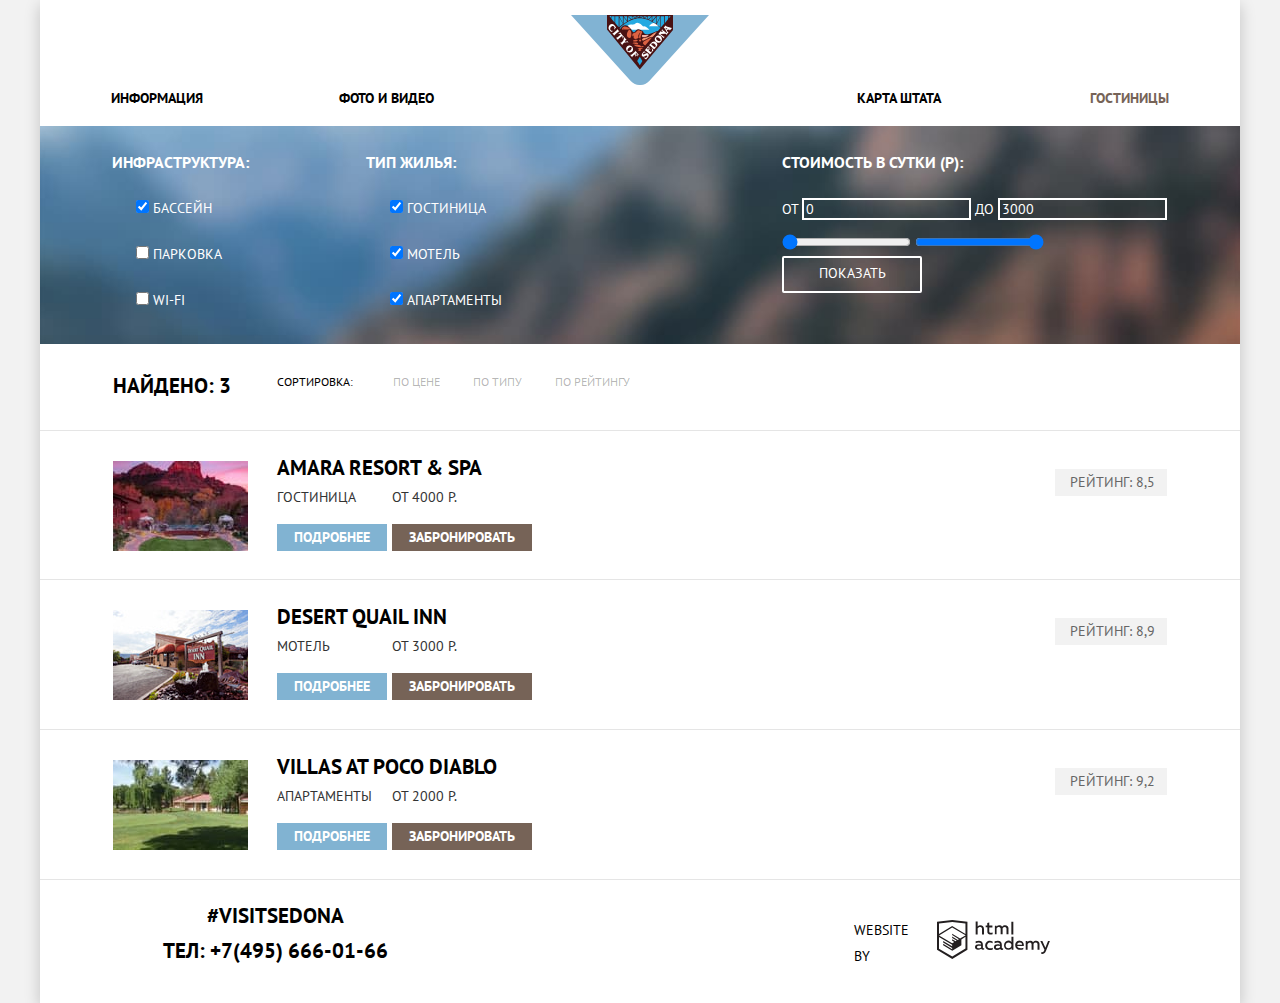
==== catalog.html @ 6fe61960 "Сетки-корректировки" ====
<!DOCTYPE html>
<html class="page" lang="ru">
  <head>
    <meta charset="utf-8">
    <title>Гостиницы</title>
    <link href="https://fonts.googleapis.com/css2?family=PT+Sans:wght@400;700&display=swap" rel="stylesheet">
    <link href="css/normalize.css" rel="stylesheet">
    <link href="css/style.css" rel="stylesheet">
  </head>

  <body class="page-body">
  <div class="wrapper">
    <header class="header">
      <a class="header-logo" href="index.html">
        <img src="img/logo-sedona.svg" width="138" height="70"
             alt="Логотип компании Седона">
      </a>
      <nav class="main-navigation">
        <ul class="navigation-list">
          <li><a href="#">Информация</a></li>
          <li><a href="#">Фото и видео</a></li>
          <li><a href="#">Карта штата</a></li>
          <li><a>Гостиницы</a></li>
        </ul>
      </nav>
    </header>

    <main class="main">
      <h1 class="visually-hidden">Гостиницы в городке Седона</h1>
      <section class="filters">
        <h2 class="visually-hidden">Подбор гостиниц по параметрам</h2>
        <!-- форма подбора гостиниц-->
        <form class="filter" method="get" action="https://echo.htmlacademy.ru">
          <fieldset>
            <legend class="filter-legend">Инфраструктура:</legend>
            <ul class="filter-list">
              <li class="filter-list-item">
                <input class="filter-input-checkbox" type="checkbox" name="pool" id="filter-pool" checked>
                <label for="filter-pool">Бассейн</label>
              </li>
              <li class="filter-list-item">
                <input class="filter-input-checkbox" type="checkbox" name="parking" id="filter-parking">
                <label for="filter-parking">Парковка</label>
              </li>
              <li class="filter-list-item" lang="en">
                <input class="filter-input-checkbox" type="checkbox" name="Wi-Fi" id="filter-Wi-Fi">
                <label for="filter-Wi-Fi">Wi-Fi</label>
              </li>
            </ul>
          </fieldset>
          <fieldset>
            <legend class="filter-legend">Тип жилья:</legend>
            <ul class="filter-list">
              <li class="filter-list-item">
                <input class="filter-input-checkbox" type="checkbox" name="hotel" id="filter-hotel" checked>
                <label for="filter-hotel">Гостиница</label>
              </li>
              <li class="filter-list-item">
                <input class="filter-input-checkbox" type="checkbox" name="motel" id="filter-motel" checked>
                <label for="filter-motel">Мотель</label>
              </li>
              <li class="filter-list-item">
                <input class="filter-input-checkbox" type="checkbox" name="apartments" id="filter-apartments" checked>
                <label for="filter-apartments">Апартаменты</label>
              </li>
            </ul>
          </fieldset>
          <fieldset>
            <legend class="filter-legend">
              <label for="range-price-min">Стоимость в сутки (Р):</label>
            </legend>
            <p>
              <label>
                от
                <input type="number" min="0" value="0" id="input-price-min"
                       aria-label="ввести нижнюю границу диапазона цены">
              </label>
              <label>
                до
                <input type="number" min="0" value="3000" id="input-price-max"
                       aria-label="ввести верхнюю границу диапазона цены">
              </label>
            </p>
            <input type="range" min="0" value="0" id="range-price-min"
                   aria-label="двигать вправо или влево чтобы выбрать нижнюю границу диапазона цены">
            <input type="range" value="3000" id="range-price-max"
                   aria-label="двигать вправо или влево чтобы выбрать верхнюю границу диапазона цены ">
            <button class="button-3" type="submit" aria-label="показать гостиницы по выбранным параметрам">
              Показать
            </button>
          </fieldset>

        </form>
      </section>
      <section class="sorting">
        <h2 class="visually-hidden">Сортировка списка гостиниц</h2>
        <!-- сортировка списка гостиниц-->
        <p>Найдено: 3</p>
        <p>Сортировка:</p>
        <ul class="sorting-catigories">
          <li><a href="#"><span class="visually-hidden">сортировка </span>По цене</a></li>
          <li><a href="#"><span class="visually-hidden">сортировка </span>По типу</a></li>
          <li><a href="#"><span class="visually-hidden">сортировка </span>По рейтингу</a></li>
        </ul>
        <ul class="sorting-controls">
          <li><a href="#"><span class="visually-hidden">сортировка по возрастанию</span></a></li>
          <li><a href="#"><span class="visually-hidden">сортировка по убыванию</span></a></li>
        </ul>
      </section>
      <section class="catalog">
        <h2 class="visually-hidden">Список гостиниц</h2>
        <ul class="catalog-list">
          <li class="catalog-item">
            <p class="catalog-item-image">
              <a href="#">
                <img src="img/amara-resort-spa.jpg" width="135" height="90" alt="фотография территории гостиницы">
              </a>
            </p>
            <div class="catalog-item-info">
              <h3 lang="en">
                <a class="item-link" href="#">
                  Amara Resort &amp; Spa
                </a>
              </h3>
              <span>Гостиница</span>
              <span>от 4000 Р.</span>
              <a class="button button-1 catalog-button" href="#">Подробнее</a>
              <a class="button button-2 catalog-button" href="#">Забронировать</a>
            </div>
            <div class="wrap-rating">
              <p class="visually-hidden">Звездная классификация гостиницы: 4 звезды</p>
              <p class="rating">Рейтинг: 8,5</p>
            </div>
          </li>
          <li class="catalog-item">
            <p class="catalog-item-image">
              <a href="#">
                <img src="img/desert-quail-inn.jpg" width="135" height="90" alt="фотография территории мотеля">
              </a>
            </p>
            <div class="catalog-item-info">
              <h3 lang="en">
                <a class="item-link" href="#">
                  Desert Quail Inn
                </a>
              </h3>
              <span>Мотель</span>
              <span>от 3000 Р.</span>
              <a class="button button-1 catalog-button" href="#">Подробнее</a>
              <a class="button button-2 catalog-button" href="#">Забронировать</a>
            </div>
            <div class="wrap-rating">
              <p class="visually-hidden">Звездная классификация гостиницы: 3 звезды</p>
              <p class="rating">Рейтинг: 8,9</p>
            </div>
          </li>
          <li class="catalog-item">
            <p class="catalog-item-image">
              <a href="#">
                <img src="img/villas-at-poco-diablo.jpg" width="135" height="90"
                     alt="фотография территории апартаментов">
              </a>
            </p>
            <div class="catalog-item-info">
              <h3 lang="en">
                <a class="item-link" href="#">
                  Villas at Poco Diablo
                </a>
              </h3>
              <span>Апартаменты</span>
              <span>от 2000 Р.</span>
              <a class="button button-1 catalog-button" href="#">Подробнее</a>
              <a class="button button-2 catalog-button" href="#">Забронировать</a>
            </div>
            <div class="wrap-rating">
              <p class="visually-hidden">Звездная классификация гостиницы: 2 звезды</p>
              <p class="rating">Рейтинг: 9,2</p>
            </div>
          </li>
        </ul>
      </section>
    </main>

    <footer class="footer">
      <section class="footer-contacts">
        <h2 class="visually-hidden">Наши контакты</h2>
        <p class="footer-contacts-hashtag" lang="en">#visitSEDONA</p>
        <p class="footer-contacts-phone">
          тел:
          <a href="tel:+74956660166" aria-label="телефон для связи +74956660166">+7(495) 666-01-66</a>
        </p>
      </section>
      <section class="footer-social">
        <h2 class="visually-hidden">Мы в соцсетях</h2>
        <ul class="footer-social-list">
          <li>
            <a class="social-button" href="https://twitter.com/">
              <span class="visually-hidden">Седона в Твиттере</span>
            </a>
          </li>
          <li>
            <a class="social-button" href="https://www.facebook.com/">
              <span class="visually-hidden">Седона в Фейсбуке</span>
            </a>
          </li>
          <li>
            <a class="social-button" href="https://www.youtube.com/">
              <span class="visually-hidden">Седона в Ютьюбе</span>
            </a>
          </li>
        </ul>
      </section>
      <p class="footer-copyright" lang="en">
        <span class="footer-copyright-text">Website by</span>
        <a href="https://htmlacademy.ru/intensive/htmlcss">
          <img src="img/logo-htmlacademy.svg" width="115" height="41"
               alt="HTML Academy">
          <span class="visually-hidden">Website by HTML Academy</span>
        </a>
      </p>
    </footer>
  </div>
  </body>

</html>
---- css/style.css ----
/* Variables */

:root {
  --white: #FFFFFF; /*background-page, filter-text, range-line-full, check-box-standard, background-input-focus */
  --background-basic: #EEEEEE; /*3-4-5-features*/
  --background-mountain: #B38B84; /*background-mountain*/
  --background-map: #CBDDA9; /*background-map*/
  --background-other: #F2F2F2; /*background-left-right, background-input-standard, background-rating */
  --small-text: #333333; /*small-text-index */
  --box-shadow-all: rgba(0, 1, 1, 0.2); /*box-shadow-all*/
  --box-shadow-form: rgba(0, 1, 1, 0.15); /*box-shadow index-form */
  --input-hover: #EBEBEB; /*background-input-hover*/
  --border: #E5E5E5; /*input-border-focus, catalog-border*/
  --form-icon: #A9A9A9; /*form-icon-standard-index*/
  --checkbox-blocked: #6A6A6A;
  --range-round: #ABABAB; /*range-round*/
  --scale-text-opacity: rgba(255, 255, 255, 0.3); /*scale-text-opacity*/
  --sorting-icon: #CACACA; /*sorting-icon-standard*/
  --rating-text: #666666; /*rating-text*/

  --footer: rgba(255, 255, 255, 0.9); /*footer*/
  --html-academy: #231F20; /*html-academy-standard*/
  --html-academy-active: #BDBBBC; /*html-academy-active*/

  --button-2-hover: #604E43; /*button-2-hover*/
  --button-2-active: #503E33; /*button-2-active*/
  --extra-color: #766357; /*button-2-standard, menu-link-active */

  --button-1-hover: #669EC0; /*button-1-hover, socials-icon-hover*/
  --button-1-active: #5496BD; /*button-1-active, socials-icon-active*/
  --theme-color: #81B3D2;
  /*button-1-standard, socials-icon-standard, stars, background hotels, menu-link-hover,
                       sorting-link-active-hover, sorting-icon-active, card-link-hover, form-icon-active
                       html-academy-hover*/
  --black: #000000; /*big text, sorting-icon-hover, card-link-standard, form-icon-hover*/
  --sorting-link: rgba(0, 0, 0, 0.3); /*sorting-link*/
}

/* Global */

html {
  box-sizing: border-box;
}

*, *:before, *:after {
  box-sizing: inherit;
}

body {
  min-width: 1200px;
  margin: 0;
  padding: 0;
  font-size: 14px;
  line-height: 21px;
  font-weight: 400;
  font-family: "PT Sans", Arial, sans-serif;
  text-transform: uppercase;
  color: var(--small-text);
  background-color: var(--background-other);
}

a {
  text-decoration: none;
}

img {
  max-width: 100%;
  height: auto;
}

.header {
  width: 100%;
  margin-bottom: 15px;
  padding-top: 15px;
}

/* Grid */

.wrapper {
  width: 1200px;
  min-height: 100vh;
  background-color: var(--white);
  margin: 0 auto;
  display: grid;
  grid-template-rows: min-content 1fr min-content;
  align-content: start;
  box-shadow: 0 5px 15px var(--box-shadow-all);
}

/* Logo */

.header-logo {
  display: block;
  width: 138px;
  height: 70px;
  margin: 0 auto;
}

/* Main navigation */

.main-navigation {
  padding-left: 71px;
  line-height: 26px;
  font-weight: 700;
  list-style: none;
}

.navigation-list {
  display: flex;
  list-style: none;
  margin: 0;
  padding: 0;
}

.navigation-list li {
  width: 228px;
}

.navigation-list li:nth-child(1) {
  text-align: left;
}

.navigation-list li:nth-child(2) {
  text-align: left;
  margin-right: 146px;
}

.navigation-list li:nth-child(3) {
  text-align: right;
}

.navigation-list li:nth-child(4) {
  text-align: right;
}

.navigation-list a:not([href]) {
  color: var(--extra-color);
}

.navigation-list a {
  color: var(--black);
}

.navigation-list a:hover,
.navigation-list a:focus {
  color: var(--theme-color);
}

.navigation-list a:active {
  color: var(--black);
  opacity: 0.3;
}

/* Introduction */

.introduction {
  text-align: center;
  margin-bottom: 44px;
}

.introduction-picture {
  background-color: var(--background-mountain);
  background-image: url("../img/mountain-landscape.jpg");
  background-position: center bottom;
  background-size: cover;
  margin-bottom: 43px;
}

.introduction-picture img {
  display: block;
  width: 457px;
  height: 351px;
  margin: 0 auto;
}

.introduction p {
  font-size: 21px;
  line-height: 26px;
  font-weight: 700;
  color: var(--black);
  margin: 0 365px;
}

/* Features */

.features {
  text-align: center;
  font-size: 14px;
  line-height: 21px;
  font-weight: 400;
  margin-bottom: 60px;
}

.features-list {
  display: grid;
  grid-template-columns: 1fr 1fr 1fr;
  grid-template-rows: auto 1fr 1fr;
  margin: 0;
  padding: 0;
  list-style: none;
}

.features h2 {
  margin: 0;
  margin-bottom: 51px;
  font-size: inherit;
  line-height: 26px;
  font-weight: inherit;
}

.feature-item h3,
.feature-item h4 {
  margin: 0;
  margin-bottom: 25px;
  font-size: 21px;
}

.feature-item-small h3,
.features-list-extra h4 {
  color: var(--black);
}

.feature-item-big {
  grid-column: 1 / 4;
  grid-row: 1 / 2;
  display: grid;
  grid-template-columns: 1fr 1fr 1fr;
  grid-template-rows: min-content auto;
}

.feature-item-big .feature-item-wrapper {
  grid-column: 1 / 2;
  grid-row: 1 / 2;
}

.feature-main .feature-item-wrapper {
  display: flex;
  flex-direction: column;
  color: var(--white);
  background-color: var(--theme-color);
}

.feature-img {
  width: 800px;
  height: 256px;
  margin: 0;
}

li.feature-item-big .feature-img {
  grid-column: 2 / 4;
  grid-row: 1 / 2;
}

.features-list-extra {
  grid-column: 1 / 4;
  grid-row: 2 / 3;
}

li.feature-item-normal {
  grid-column: 1 / 4;
  grid-row: 2 / 3;
  display: grid;
  grid-template-columns: 1fr 1fr 1fr;
  grid-template-rows: auto;
}

.feature-item-normal .feature-item-wrapper {
  grid-column: 3 / 4;
  grid-row: 1 / 2;
}

.feature-item-normal .feature-img {
  grid-column: 1 / 3;
  grid-row: 1 / 2;
  margin: 0;
}

.feature-item span {
  margin: 0;
  margin-bottom: 25px;
}

.feature-text {
  margin: 0;
}

.features-list-extra {
  display: flex;
  justify-content: space-around;
  margin: 0;
  padding: 0;
  list-style: none;
}

.list-extra-item {
  width: 400px;
  min-height: 256px;
}

.extra-text {
  margin: 0;
}

.feature-heading {
  order: -1;
  padding-top: 48px;
}

li.feature-item-small {
  display: flex;
  flex-direction: column;
  background-color: var(--background-basic);
}

/* Search hotels */

.search-hotels {
  line-height: 24px;
  text-align: center;
}

.question {
  margin: 0;
  margin-bottom: 33px;
  font-size: 30px;
  font-weight: 700;
  color: var(--black);
}

.question + p {
  margin: 0;
  margin-bottom: 69px;
}

.search-hotels button {
  margin-bottom: 0;
  font-size: 21px;
  line-height: 26px;
}

/* Button */

.button {
  display: inline-block;
  margin-right: 6px;
  font-weight: 700;
  text-align: center;
  color: var(--white);
  vertical-align: middle;
  text-transform: uppercase;
  border: none;
}

.button-1 {
  background-color: var(--theme-color);
}

.button-1:hover,
.button-1:focus {
  background-color: var(--button-1-hover);
}

.button-1:active {
  color: var(--scale-text-opacity);
  background-color: var(--button-1-active);
}

.button-2 {
  background-color: var(--extra-color);
}

.button-2:hover,
.button-2:focus {
  background-color: var(--button-2-hover);
}

.button-2:active {
  color: var(--scale-text-opacity);
  background-color: var(--button-2-active);
}

.open-form-button {

}

.search-button {
  margin-top: 22px;
}

.number-button {
  display: inline-block;
  margin: 0;
  font-weight: 700;
  text-align: center;
  color: var(--black);
  vertical-align: middle;
  text-transform: uppercase;
  border: none;
}

.catalog-button {
  padding: 3px 17px 3px 17px;
}

/* Search-form */

.search-form {
  margin: 0 auto;
  width: 568px;
  font-size: 14px;
  line-height: 26px;
  font-weight: 700;
  color: var(--black);
  box-shadow: 0 7px 15px var(--box-shadow-form);
}

.search-item {
  margin: 0;
  margin-bottom: 30px;
}

.search-item input {
  margin: 0;
  font-weight: 700;
  text-transform: inherit;
  background-color: var(--background-other);
  border: 0;
}

.search-item-date input {
  width: 346px;
}

.search-item-number input {
  width: 37px;
}

.search-item-number {
  margin-bottom: 54px;
}

.search-item input:hover {
  background-color: var(--input-hover);
}

.search-item input:focus {
  background-color: var(--white);
  border: 2px solid var(--border);
}

.search-item input[type="text"]::placeholder {
  color: var(--black);
}

.search-item input[type="text"]::-ms-input-placeholder {
  color: var(--black);
}

/* Map */
.map {
  margin: 0;
  padding: 0;
}

.map-image {
  width: 1199px;
  height: 593px;
  text-align: center;
  margin: 0;
  padding: 0;
  background-color: var(--background-map);
}

/* Footer */

.footer {
  display: grid;
  grid-template-columns: 1fr 1fr 1fr;
  padding: 23px 0 34px 42px;
  line-height: 26px;
  color: var(--black);
  background-color: var(--footer);
}

.footer-contacts {
  margin: 0;
  font-size: 21px;
  font-weight: 700;
  text-align: center;
}

.footer-contacts-hashtag {
  margin: 0;
  margin-bottom: 9px;
}

.footer-contacts-phone {
  margin: 0;
}

.footer-contacts a {
  color: var(--black);
}

.footer-contacts a:hover,
.footer-contacts a:focus {
  color: var(--theme-color);
}

.footer-contacts a:active {
  color: var(--black);
  opacity: 0.3;
}

.footer-social {
  margin: 0;
  width: 150px;
  justify-self: center;
  text-align: center;
}

.footer-social-list {
  margin: 0;
  padding: 0;
  list-style: none;
}

/* Social button */

.social-button {
  background-color: var(--theme-color);
}

/* Copyright */

.footer-copyright {
  max-width: 197px;
  margin: 0;
  padding-top: 14px;
  display: flex;
  align-items: center;
}

.footer-copyright-text {
  margin-right: 8px;
}

.footer-copyright a {
  color: var(--html-academy);
}

.footer-copyright a:hover,
.footer-copyright a:focus {
  color: var(--theme-color);
}

.footer-copyright a:active {
  color: var(--html-academy-active);
}

/* Filters */

.filters {
  margin: 0;
  padding-top: 26px;
  padding-left: 72px;
  padding-bottom: 33px;
  color: var(--white);
  background-color: var(--background-mountain);
  background-image: url("../img/background.jpg");
  background-position: center bottom;
  background-size: cover;
}

.filter {
  margin: 0;
  padding-right: 73px;
  display: flex;
}

.filter fieldset {
  padding: 0;
  margin: 0;
  border: none;
}

.filter fieldset:first-child {
  margin-right: 117px;
}

.filter fieldset:nth-child(2) {
  margin-right: auto;
}

.filter-legend {
  margin-bottom: 11px;
  font-size: 16px;
  font-weight: 700;
}

.filter-list {
  padding: 0;
  padding-top: 14px;
  padding-left: 24px;
  margin: 0;
  list-style: none;
}

.filter-list-item {
  margin-bottom: 25px;
}

.filter-list-item:last-child {
  margin-bottom: 0;
}

.filter-input-checkbox:disabled + label {
  color: var(--checkbox-blocked);
}

.filter input[type="number"] {
  color: var(--white);
  background-color: transparent;
  border: 2px solid var(--white)
}

.button-3 {
  display: block;
  padding: 5px 34px 7px 35px;
  line-height: 21px;
  text-transform: uppercase;
  vertical-align: middle;
  color: var(--white);
  background-color: transparent;
  border: 2px solid var(--white);
  border-radius: 2px;
}

.button-3:hover,
.button-3:focus {
  color: var(--black);
  background-color: var(--white);
}

/* Sorting*/

.sorting {
  margin: 0;
  margin-top: 29px;
  margin-bottom: 31px;
  padding-left: 73px;
  font-size: 12px;
  line-height: 18px;
  color: var(--black);
  display: flex;
}

.sorting p {
  margin: 0;
}

.sorting ul {
  margin: 0;
  padding: 0;
  list-style: none;
}

.sorting h2 + p {
  margin-right: 46px;
  font-size: 21px;
  line-height: 26px;
  font-weight: 700;
}

.sorting p + p {
  margin-right: 40px;
}

.sorting-catigories li {
  margin-right: 33px;
}

.sorting-catigories li:last-child {
  margin-right: 0;
}

.sorting-controls li {

}

.sorting a {
  color: var(--sorting-link);
}

.sorting a:hover,
.sorting a:focus {
  color: var(--theme-color);
}

.sorting a:active {
  color: var(--black);
}

.sorting-catigories {
  display: flex;
}

.sorting-controls {
  display: flex;
}

/* Catalog */
.catalog {
  margin: 0;
  padding: 0;

}

.catalog-list {
  margin: 0;
  padding: 0;
  list-style: none;
  display: grid;

}

.catalog-item {
  display: flex;
  min-height: 150px;
  padding-top: 24px;
  padding-right: 71px;
  padding-left: 73px;

  border-bottom: 1px solid var(--border);
}

.catalog-item:nth-child(1) {
  border-top: 1px solid var(--border);
}

.catalog-item-image {
  width: 135px;
  height: 90px;
  margin: 0;
  margin-right: 29px;
  padding-top: 6px;
}

.catalog-item-info {
  width: 288px;
  margin-right: auto;
  display: flex;
  flex-wrap: wrap;
  justify-content: start;
  align-items: start;
  align-content: start;
}

.catalog-item-info h3 {
  width: 288px;
  margin: 0;
  margin-bottom: 6px;
  padding: 0;
  font-size: 21px;
  line-height: 26px;
  font-weight: 700;
}

.catalog-item-info span {
  width: 110px;
  margin: 0;
  margin-bottom: 16px;
  padding: 0;
  display: block;
}

.catalog-item-info h3 + span {
  margin-right: 5px;
}

.catalog-item-info .button {
  margin: 0;
}

.catalog-item-info .button-1 {
  margin-right: 5px;
}

a.item-link {
  color: var(--black);
}

a.item-link:hover,
a.item-link:focus {
  color: var(--theme-color);
}

a.item-link:active {
  color: var(--black);
  opacity: 0.3;
}

.wrap-rating {
  margin-bottom: 5px;
}

.rating {
  padding: 3px 12px 3px 15px;
  margin-right: 2px;
  color: var(--rating-text);
  background-color: var(--background-other);
}

.visually-hidden {
  position: absolute;
  width: 1px;
  height: 1px;
  margin: -1px;
  border: 0;
  padding: 0;
  white-space: nowrap;
  clip-path: inset(100%);
  clip: rect(0 0 0 0);
  overflow: hidden;
}
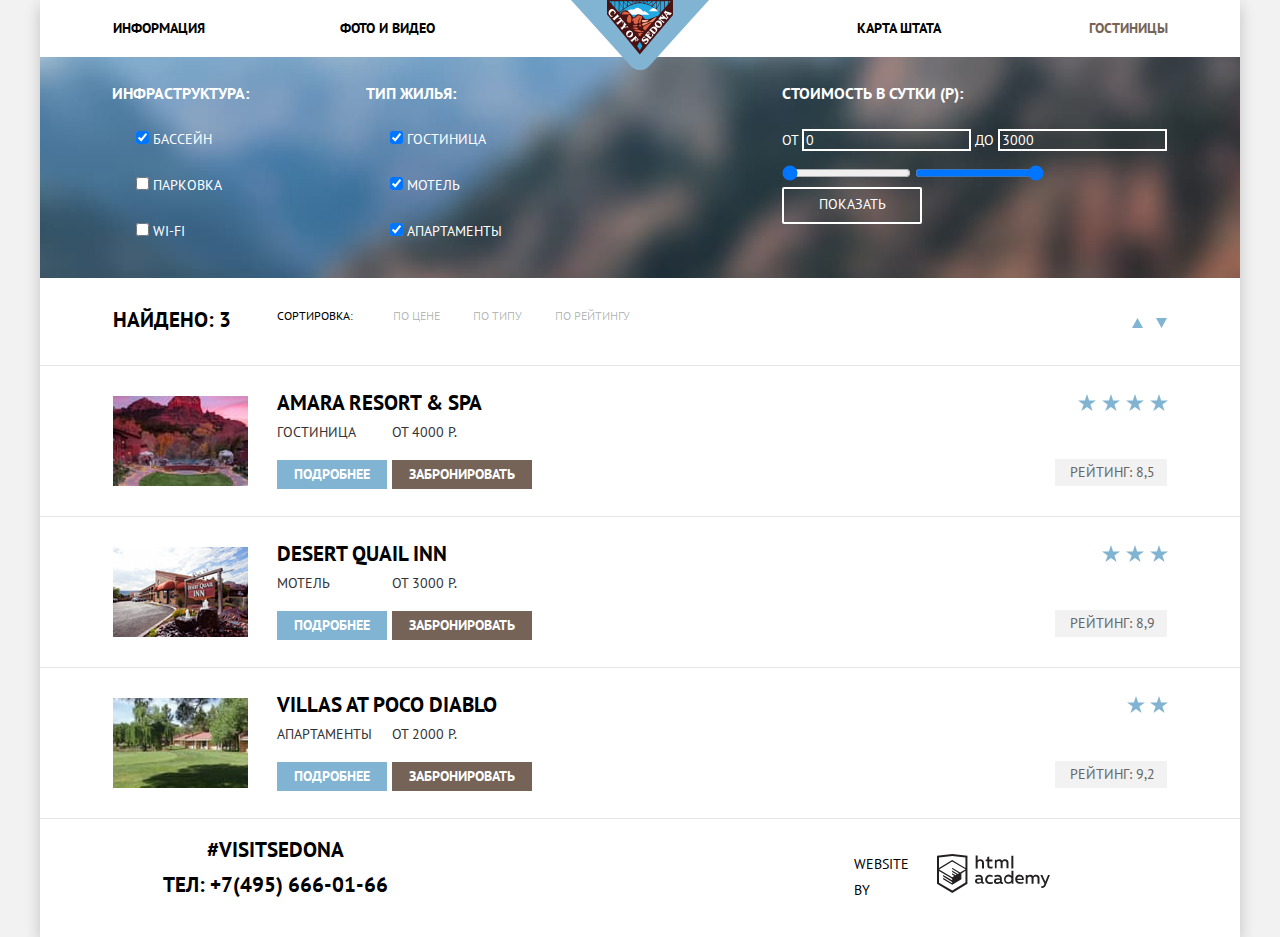
==== commit dc42b2f7: "декоративные элементы-часть: звезды, логотип,фичерс декор" ====
--- a/catalog.html
+++ b/catalog.html
@@ -31,7 +31,7 @@
         <h2 class="visually-hidden">Подбор гостиниц по параметрам</h2>
         <!-- форма подбора гостиниц-->
         <form class="filter" method="get" action="https://echo.htmlacademy.ru">
-          <fieldset>
+          <fieldset class="fieldset-check">
             <legend class="filter-legend">Инфраструктура:</legend>
             <ul class="filter-list">
               <li class="filter-list-item">
@@ -48,7 +48,7 @@
               </li>
             </ul>
           </fieldset>
-          <fieldset>
+          <fieldset class="fieldset-check">
             <legend class="filter-legend">Тип жилья:</legend>
             <ul class="filter-list">
               <li class="filter-list-item">
@@ -65,7 +65,7 @@
               </li>
             </ul>
           </fieldset>
-          <fieldset>
+          <fieldset class="fieldset-range-price">
             <legend class="filter-legend">
               <label for="range-price-min">Стоимость в сутки (Р):</label>
             </legend>
@@ -89,22 +89,20 @@
               Показать
             </button>
           </fieldset>
-
         </form>
       </section>
       <section class="sorting">
         <h2 class="visually-hidden">Сортировка списка гостиниц</h2>
-        <!-- сортировка списка гостиниц-->
-        <p>Найдено: 3</p>
-        <p>Сортировка:</p>
-        <ul class="sorting-catigories">
+        <p class="sorting-results">Найдено: 3</p>
+        <p class="sorting-text">Сортировка:</p>
+        <ul class="sorting-list sorting-catigories">
           <li><a href="#"><span class="visually-hidden">сортировка </span>По цене</a></li>
           <li><a href="#"><span class="visually-hidden">сортировка </span>По типу</a></li>
           <li><a href="#"><span class="visually-hidden">сортировка </span>По рейтингу</a></li>
         </ul>
-        <ul class="sorting-controls">
-          <li><a href="#"><span class="visually-hidden">сортировка по возрастанию</span></a></li>
-          <li><a href="#"><span class="visually-hidden">сортировка по убыванию</span></a></li>
+        <ul class="sorting-list sorting-controls">
+          <li class="sorting-controls-item sorting-controls-up"><a href="#"><span class="visually-hidden">сортировка по возрастанию</span></a></li>
+          <li class="sorting-controls-item sorting-controls-down"><a href="#"><span class="visually-hidden">сортировка по убыванию</span></a></li>
         </ul>
       </section>
       <section class="catalog">
@@ -128,7 +126,9 @@
               <a class="button button-2 catalog-button" href="#">Забронировать</a>
             </div>
             <div class="wrap-rating">
-              <p class="visually-hidden">Звездная классификация гостиницы: 4 звезды</p>
+              <p class="catalog-item-stars four-stars">
+                <span class="visually-hidden">Звездная классификация гостиницы: 4 звезды</span>
+              </p>
               <p class="rating">Рейтинг: 8,5</p>
             </div>
           </li>
@@ -150,7 +150,9 @@
               <a class="button button-2 catalog-button" href="#">Забронировать</a>
             </div>
             <div class="wrap-rating">
-              <p class="visually-hidden">Звездная классификация гостиницы: 3 звезды</p>
+              <p class="catalog-item-stars three-stars">
+                <span class="visually-hidden">Звездная классификация гостиницы: 3 звезды</span>
+              </p>
               <p class="rating">Рейтинг: 8,9</p>
             </div>
           </li>
@@ -173,7 +175,9 @@
               <a class="button button-2 catalog-button" href="#">Забронировать</a>
             </div>
             <div class="wrap-rating">
-              <p class="visually-hidden">Звездная классификация гостиницы: 2 звезды</p>
+              <p class="catalog-item-stars two-stars">
+                <span class="visually-hidden">Звездная классификация гостиницы: 2 звезды</span>
+              </p>
               <p class="rating">Рейтинг: 9,2</p>
             </div>
           </li>
--- a/css/style.css
+++ b/css/style.css
@@ -70,8 +70,9 @@
 
 .header {
   width: 100%;
-  margin-bottom: 15px;
+  margin-bottom: 16px;
   padding-top: 15px;
+  position: relative;
 }
 
 /* Grid */
@@ -90,16 +91,20 @@
 /* Logo */
 
 .header-logo {
-  display: block;
+  position: absolute;
+  top: 0;
+  left: 50%;
+  right: 50%;
   width: 138px;
   height: 70px;
-  margin: 0 auto;
+  margin-left: -69px;
 }
 
 /* Main navigation */
 
 .main-navigation {
-  padding-left: 71px;
+  padding-right: 72px;
+  padding-left: 73px;
   line-height: 26px;
   font-weight: 700;
   list-style: none;
@@ -107,29 +112,31 @@
 
 .navigation-list {
   display: flex;
+  flex-wrap: wrap;
   list-style: none;
   margin: 0;
   padding: 0;
+
 }
 
 .navigation-list li {
-  width: 228px;
-}
-
-.navigation-list li:nth-child(1) {
+  width: 227px;
+}
+
+.navigation-list li:nth-child(4n+1) {
   text-align: left;
 }
 
-.navigation-list li:nth-child(2) {
+.navigation-list li:nth-child(4n+2) {
   text-align: left;
-  margin-right: 146px;
-}
-
-.navigation-list li:nth-child(3) {
+  margin-right: auto;
+}
+
+.navigation-list li:nth-child(4n+3) {
   text-align: right;
 }
 
-.navigation-list li:nth-child(4) {
+.navigation-list li:nth-child(4n+4) {
   text-align: right;
 }
 
@@ -156,14 +163,18 @@
 .introduction {
   text-align: center;
   margin-bottom: 44px;
+
 }
 
 .introduction-picture {
+  margin-bottom: 43px;
+  padding-top: 76px;
+  padding-bottom: 82px;
   background-color: var(--background-mountain);
   background-image: url("../img/mountain-landscape.jpg");
   background-position: center bottom;
   background-size: cover;
-  margin-bottom: 43px;
+
 }
 
 .introduction-picture img {
@@ -188,7 +199,7 @@
   font-size: 14px;
   line-height: 21px;
   font-weight: 400;
-  margin-bottom: 60px;
+  margin-bottom: 56px;
 }
 
 .features-list {
@@ -202,7 +213,7 @@
 
 .features h2 {
   margin: 0;
-  margin-bottom: 51px;
+  margin-bottom: 53px;
   font-size: inherit;
   line-height: 26px;
   font-weight: inherit;
@@ -211,7 +222,9 @@
 .feature-item h3,
 .feature-item h4 {
   margin: 0;
-  margin-bottom: 25px;
+  margin-bottom: 27px;
+  padding-right: 70px;
+  padding-left: 70px;
   font-size: 21px;
 }
 
@@ -226,6 +239,7 @@
   display: grid;
   grid-template-columns: 1fr 1fr 1fr;
   grid-template-rows: min-content auto;
+  margin-bottom: 74px;
 }
 
 .feature-item-big .feature-item-wrapper {
@@ -236,6 +250,7 @@
 .feature-main .feature-item-wrapper {
   display: flex;
   flex-direction: column;
+  padding: 49px 45px 0;
   color: var(--white);
   background-color: var(--theme-color);
 }
@@ -249,11 +264,6 @@
 li.feature-item-big .feature-img {
   grid-column: 2 / 4;
   grid-row: 1 / 2;
-}
-
-.features-list-extra {
-  grid-column: 1 / 4;
-  grid-row: 2 / 3;
 }
 
 li.feature-item-normal {
@@ -285,16 +295,54 @@
 }
 
 .features-list-extra {
+  grid-column: 1 / 4;
+  grid-row: 2 / 3;
   display: flex;
   justify-content: space-around;
-  margin: 0;
-  padding: 0;
+  min-height: 256px;
+  margin: 0;
+  padding: 0;
+  padding-top: 160px;
   list-style: none;
 }
 
 .list-extra-item {
   width: 400px;
-  min-height: 256px;
+  padding-right: 50px;
+  padding-left: 50px;
+}
+
+.list-extra-item h4 {
+  position: relative;
+}
+
+.list-extra-item h4::after {
+  content: "";
+  position: absolute;
+  bottom: 47px;
+  left: 50%;
+  margin-left: -35px;
+  color: var(--theme-color);
+  background-repeat: no-repeat;
+  background-position: 0 0;
+}
+
+.extra-item-1 h4::after {
+  width: 75px;
+  height: 72px;
+  background-image: url("../img/housing.svg");
+}
+
+.extra-item-2 h4::after {
+  width: 75px;
+  height: 70px;
+  background-image: url("../img/food.svg");
+}
+
+.extra-item-3 h4::after {
+  width: 64px;
+  height: 77px;
+  background-image: url("../img/souvenirs.svg");
 }
 
 .extra-text {
@@ -303,18 +351,19 @@
 
 .feature-heading {
   order: -1;
-  padding-top: 48px;
 }
 
 li.feature-item-small {
   display: flex;
   flex-direction: column;
+  padding: 49px 60px 0;
   background-color: var(--background-basic);
 }
 
 /* Search hotels */
 
 .search-hotels {
+  padding: 0 300px 0;
   line-height: 24px;
   text-align: center;
 }
@@ -329,7 +378,8 @@
 
 .question + p {
   margin: 0;
-  margin-bottom: 69px;
+  margin-bottom: 45px;
+  padding: 0 82px 0;
 }
 
 .search-hotels button {
@@ -342,7 +392,6 @@
 
 .button {
   display: inline-block;
-  margin-right: 6px;
   font-weight: 700;
   text-align: center;
   color: var(--white);
@@ -380,11 +429,12 @@
 }
 
 .open-form-button {
-
+  padding: 30px 139px 31px;
 }
 
 .search-button {
-  margin-top: 22px;
+  margin-top: 8px;
+  padding: 17px 196px ;
 }
 
 .number-button {
@@ -399,34 +449,46 @@
 }
 
 .catalog-button {
-  padding: 3px 17px 3px 17px;
+  padding: 4px 17px 4px 17px;
 }
 
 /* Search-form */
 
 .search-form {
   margin: 0 auto;
+  padding-top: 55px;
+  padding-right: 55px;
+  padding-bottom: 55px;
+  padding-left: 55px;
   width: 568px;
   font-size: 14px;
   line-height: 26px;
   font-weight: 700;
   color: var(--black);
   box-shadow: 0 7px 15px var(--box-shadow-form);
+  text-align:left;
 }
 
 .search-item {
   margin: 0;
-  margin-bottom: 30px;
+  margin-bottom: 42px;
 }
 
 .search-item input {
   margin: 0;
+  padding: 11px 200px 11px 12px;
   font-weight: 700;
   text-transform: inherit;
   background-color: var(--background-other);
   border: 0;
 }
 
+.search-item label {
+  margin: 0;
+  margin-right: 20px;
+
+}
+
 .search-item-date input {
   width: 346px;
 }
@@ -463,11 +525,12 @@
 }
 
 .map-image {
-  width: 1199px;
+  width: 1200px;
   height: 593px;
   text-align: center;
   margin: 0;
   padding: 0;
+
   background-color: var(--background-map);
 }
 
@@ -476,7 +539,7 @@
 .footer {
   display: grid;
   grid-template-columns: 1fr 1fr 1fr;
-  padding: 23px 0 34px 42px;
+  padding: 18px 0 34px 42px;
   line-height: 26px;
   color: var(--black);
   background-color: var(--footer);
@@ -563,8 +626,9 @@
 .filters {
   margin: 0;
   padding-top: 26px;
+  padding-right: 73px;
   padding-left: 72px;
-  padding-bottom: 33px;
+  padding-bottom: 11px;
   color: var(--white);
   background-color: var(--background-mountain);
   background-image: url("../img/background.jpg");
@@ -574,8 +638,8 @@
 
 .filter {
   margin: 0;
-  padding-right: 73px;
   display: flex;
+  flex-wrap: wrap;
 }
 
 .filter fieldset {
@@ -584,11 +648,11 @@
   border: none;
 }
 
-.filter fieldset:first-child {
+.filter fieldset:not(:nth-last-child(-n+2)) {
   margin-right: 117px;
 }
 
-.filter fieldset:nth-child(2) {
+.filter fieldset:nth-last-child(2) {
   margin-right: auto;
 }
 
@@ -608,10 +672,6 @@
 
 .filter-list-item {
   margin-bottom: 25px;
-}
-
-.filter-list-item:last-child {
-  margin-bottom: 0;
 }
 
 .filter-input-checkbox:disabled + label {
@@ -647,45 +707,39 @@
 .sorting {
   margin: 0;
   margin-top: 29px;
-  margin-bottom: 31px;
+  padding-right: 73px;
+  padding-bottom: 32px;
   padding-left: 73px;
+  display: flex;
   font-size: 12px;
   line-height: 18px;
   color: var(--black);
-  display: flex;
-}
-
-.sorting p {
-  margin: 0;
-}
-
-.sorting ul {
+  border-bottom: 1px solid var(--border);
+}
+
+.sorting-list {
   margin: 0;
   padding: 0;
   list-style: none;
 }
 
-.sorting h2 + p {
-  margin-right: 46px;
+.sorting-results {
+  width: 135px;
+  margin: 0;
+  margin-right: 29px;
   font-size: 21px;
   line-height: 26px;
   font-weight: 700;
 }
 
-.sorting p + p {
-  margin-right: 40px;
+.sorting-text {
+  margin: 0;
+  margin-right: 8px;
+  width: 108px;
 }
 
 .sorting-catigories li {
   margin-right: 33px;
-}
-
-.sorting-catigories li:last-child {
-  margin-right: 0;
-}
-
-.sorting-controls li {
-
 }
 
 .sorting a {
@@ -702,11 +756,35 @@
 }
 
 .sorting-catigories {
+  flex-grow: 1;
+  margin-right: 33px;
   display: flex;
+  flex-wrap: wrap;
 }
 
 .sorting-controls {
-  display: flex;
+  width: 35px;
+  position: relative;
+}
+
+.sorting-controls-item {
+  width: 11px;
+  height: 10px;
+  margin: 0;
+  padding: 0;
+  background-image: url(/img/sorting.svg);
+  background-repeat: no-repeat;
+  position: absolute;
+  top: 11px;
+}
+
+.sorting-controls-up {
+  transform: rotate(180deg);
+  left: 0;
+}
+
+.sorting-controls-down {
+  right: 0;
 }
 
 /* Catalog */
@@ -726,16 +804,12 @@
 
 .catalog-item {
   display: flex;
-  min-height: 150px;
+  min-height: 151px;
   padding-top: 24px;
   padding-right: 71px;
   padding-left: 73px;
 
   border-bottom: 1px solid var(--border);
-}
-
-.catalog-item:nth-child(1) {
-  border-top: 1px solid var(--border);
 }
 
 .catalog-item-image {
@@ -769,7 +843,7 @@
 .catalog-item-info span {
   width: 110px;
   margin: 0;
-  margin-bottom: 16px;
+  margin-bottom: 17px;
   padding: 0;
   display: block;
 }
@@ -801,7 +875,29 @@
 }
 
 .wrap-rating {
-  margin-bottom: 5px;
+  padding-top: 4px;
+}
+
+.catalog-item-stars {
+  height: 17px;
+  margin: 0;
+  margin-bottom: 48px;
+  margin-left: auto;
+  background-image: url(/img/star.svg);
+  background-position: 100% 50%;
+  background-repeat: space;
+}
+
+.four-stars {
+  width: 91px;
+}
+
+.three-stars {
+  width: 67px;
+}
+
+.two-stars {
+  width: 42px;
 }
 
 .rating {
@@ -811,7 +907,9 @@
   background-color: var(--background-other);
 }
 
-.visually-hidden {
+.visually-hidden:not(:focus):not(:active),
+input[type="checkbox"].visually-hidden,
+input[type="radio"].visually-hidden {
   position: absolute;
   width: 1px;
   height: 1px;
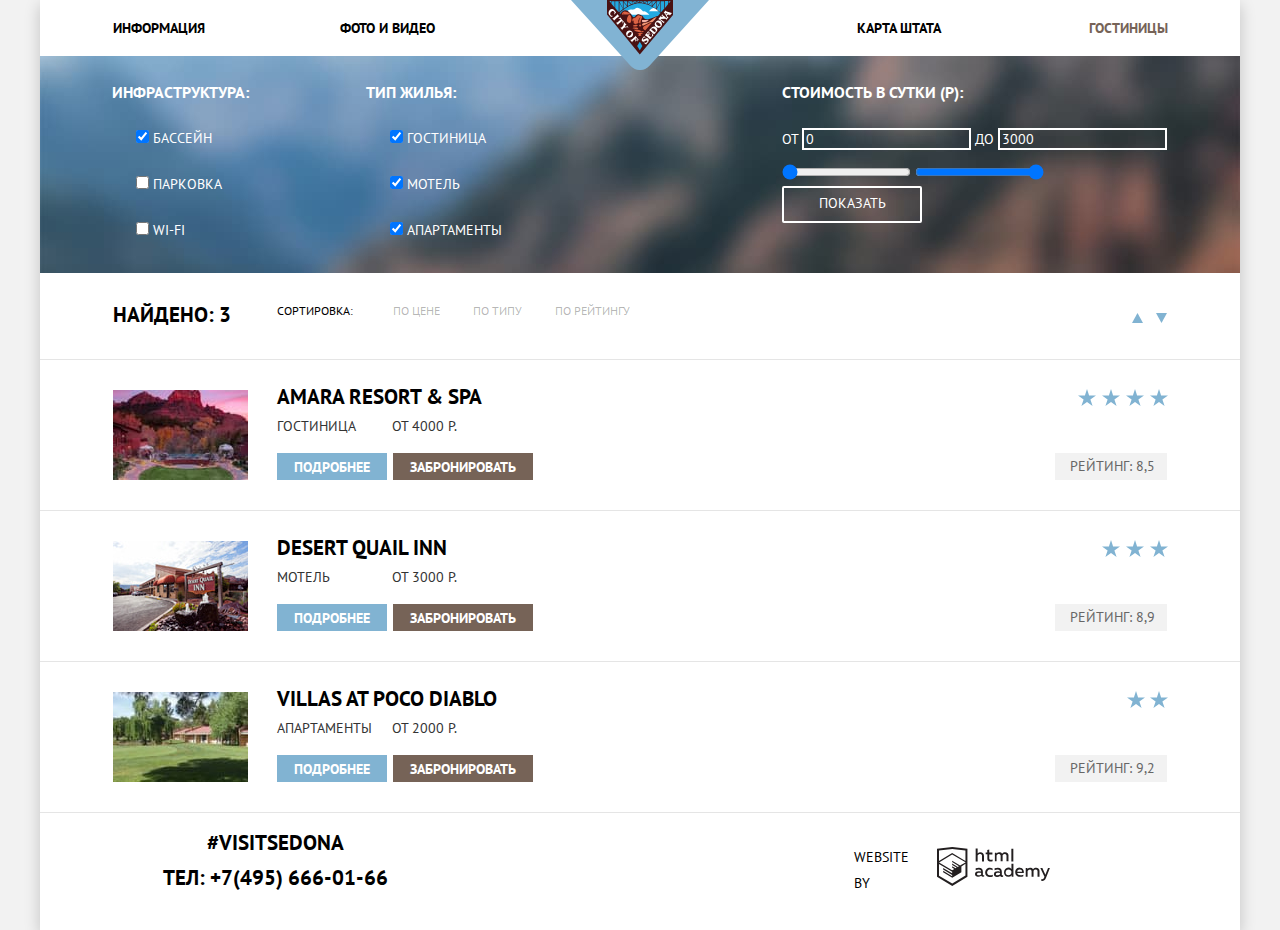
==== commit ef339c4f: "декоративные элементы-часть: форма" ====
--- a/catalog.html
+++ b/catalog.html
@@ -120,8 +120,10 @@
                   Amara Resort &amp; Spa
                 </a>
               </h3>
-              <span>Гостиница</span>
-              <span>от 4000 Р.</span>
+              <div class="item-info-wrapper">
+                <span>Гостиница </span>
+                <span>от 4000 Р.</span>
+              </div>
               <a class="button button-1 catalog-button" href="#">Подробнее</a>
               <a class="button button-2 catalog-button" href="#">Забронировать</a>
             </div>
@@ -144,8 +146,10 @@
                   Desert Quail Inn
                 </a>
               </h3>
-              <span>Мотель</span>
-              <span>от 3000 Р.</span>
+              <div class="item-info-wrapper">
+                <span>Мотель</span>
+                <span>от 3000 Р.</span>
+              </div>
               <a class="button button-1 catalog-button" href="#">Подробнее</a>
               <a class="button button-2 catalog-button" href="#">Забронировать</a>
             </div>
@@ -169,8 +173,10 @@
                   Villas at Poco Diablo
                 </a>
               </h3>
-              <span>Апартаменты</span>
-              <span>от 2000 Р.</span>
+              <div class="item-info-wrapper">
+                <span>Апартаменты</span>
+                <span>от 2000 Р.</span>
+              </div>
               <a class="button button-1 catalog-button" href="#">Подробнее</a>
               <a class="button button-2 catalog-button" href="#">Забронировать</a>
             </div>
--- a/css/style.css
+++ b/css/style.css
@@ -70,7 +70,7 @@
 
 .header {
   width: 100%;
-  margin-bottom: 16px;
+  margin-bottom: 15px;
   padding-top: 15px;
   position: relative;
 }
@@ -162,7 +162,7 @@
 
 .introduction {
   text-align: center;
-  margin-bottom: 44px;
+  margin-bottom: 41px;
 
 }
 
@@ -222,7 +222,7 @@
 .feature-item h3,
 .feature-item h4 {
   margin: 0;
-  margin-bottom: 27px;
+  margin-bottom: 26px;
   padding-right: 70px;
   padding-left: 70px;
   font-size: 21px;
@@ -250,7 +250,7 @@
 .feature-main .feature-item-wrapper {
   display: flex;
   flex-direction: column;
-  padding: 49px 45px 0;
+  padding: 48px 45px 0;
   color: var(--white);
   background-color: var(--theme-color);
 }
@@ -287,7 +287,7 @@
 
 .feature-item span {
   margin: 0;
-  margin-bottom: 25px;
+  margin-bottom: 24px;
 }
 
 .feature-text {
@@ -356,7 +356,7 @@
 li.feature-item-small {
   display: flex;
   flex-direction: column;
-  padding: 49px 60px 0;
+  padding: 48px 60px 0;
   background-color: var(--background-basic);
 }
 
@@ -378,7 +378,7 @@
 
 .question + p {
   margin: 0;
-  margin-bottom: 45px;
+  margin-bottom: 44px;
   padding: 0 82px 0;
 }
 
@@ -386,6 +386,10 @@
   margin-bottom: 0;
   font-size: 21px;
   line-height: 26px;
+}
+
+.open-form-button {
+  padding: 30px 139px;
 }
 
 /* Button */
@@ -428,35 +432,14 @@
   background-color: var(--button-2-active);
 }
 
-.open-form-button {
-  padding: 30px 139px 31px;
-}
-
-.search-button {
-  margin-top: 8px;
-  padding: 17px 196px ;
-}
-
-.number-button {
-  display: inline-block;
-  margin: 0;
-  font-weight: 700;
-  text-align: center;
-  color: var(--black);
-  vertical-align: middle;
-  text-transform: uppercase;
-  border: none;
-}
-
-.catalog-button {
-  padding: 4px 17px 4px 17px;
-}
+
+
 
 /* Search-form */
 
 .search-form {
   margin: 0 auto;
-  padding-top: 55px;
+  padding-top: 54px;
   padding-right: 55px;
   padding-bottom: 55px;
   padding-left: 55px;
@@ -471,12 +454,29 @@
 
 .search-item {
   margin: 0;
-  margin-bottom: 42px;
+  margin-bottom: 30px;
+  position: relative;
+  display: flex;
+  justify-content: space-between;
+}
+
+.search-item-adult {
+  margin-right: 14px;
+  width: 226px;
+}
+
+.search-item-children {
+  min-width: 180px;
+}
+
+.search-item-wrapper {
+  display: flex;
+  justify-content: space-between;
 }
 
 .search-item input {
   margin: 0;
-  padding: 11px 200px 11px 12px;
+  padding: 11px 11px 11px 12px;
   font-weight: 700;
   text-transform: inherit;
   background-color: var(--background-other);
@@ -485,7 +485,14 @@
 
 .search-item label {
   margin: 0;
-  margin-right: 20px;
+  align-self: center;
+}
+
+.search-item-date {
+
+}
+
+.search-item-number {
 
 }
 
@@ -494,11 +501,18 @@
 }
 
 .search-item-number input {
-  width: 37px;
+  width: 114px;
+  text-align: center;
+}
+
+input[type="number"]::-webkit-outer-spin-button,
+input[type="number"]::-webkit-inner-spin-button {
+  -webkit-appearance: none;
+  margin: 0;
 }
 
 .search-item-number {
-  margin-bottom: 54px;
+  margin-bottom: 45px;
 }
 
 .search-item input:hover {
@@ -518,7 +532,75 @@
   color: var(--black);
 }
 
-/* Map */
+.search-button {
+  width: 458px;
+  margin-top: 9px;
+  padding: 16px 17px;
+
+}
+.button-form-decor {
+  position: absolute;
+  border: none;
+}
+
+.button-decor-calendar {
+  width: 21px;
+  height: 23px;
+  top: 7px;
+  right: 9px;
+  background-color: tomato;
+}
+
+.number-button {
+  display: inline-block;
+  margin: 0;
+  font-weight: 700;
+  text-align: center;
+  color: var(--black);
+  vertical-align: middle;
+  text-transform: uppercase;
+  border: none;
+  width: 12px;
+  height: 12px;
+}
+
+.button-decor-plus {
+  background-color: cadetblue;
+}
+
+.button-decor-minus {
+  background-color: chartreuse;
+}
+/* {
+  position: absolute;
+  top: 0;
+  left: 50%;
+  right: 50%;
+
+  margin-left: -69px;
+}*/
+
+.search-item-children .button-decor-minus {
+  right: 49%;
+  bottom: 35%;
+}
+
+.search-item-adult .button-decor-minus {
+  right: 39%;
+  bottom: 35%;
+}
+
+.search-item-children .button-decor-plus {
+  right: 7%;
+  bottom: 35%;
+}
+
+.search-item-adult .button-decor-plus {
+  right: 6%;
+  bottom: 35%;
+}
+
+  /* Map */
 .map {
   margin: 0;
   padding: 0;
@@ -539,7 +621,7 @@
 .footer {
   display: grid;
   grid-template-columns: 1fr 1fr 1fr;
-  padding: 18px 0 34px 42px;
+  padding: 17px 0 34px 42px;
   line-height: 26px;
   color: var(--black);
   background-color: var(--footer);
@@ -628,7 +710,7 @@
   padding-top: 26px;
   padding-right: 73px;
   padding-left: 72px;
-  padding-bottom: 11px;
+  padding-bottom: 7px;
   color: var(--white);
   background-color: var(--background-mountain);
   background-image: url("../img/background.jpg");
@@ -708,7 +790,7 @@
   margin: 0;
   margin-top: 29px;
   padding-right: 73px;
-  padding-bottom: 32px;
+  padding-bottom: 31px;
   padding-left: 73px;
   display: flex;
   font-size: 12px;
@@ -808,6 +890,7 @@
   padding-top: 24px;
   padding-right: 71px;
   padding-left: 73px;
+  padding-bottom: 30px;
 
   border-bottom: 1px solid var(--border);
 }
@@ -840,24 +923,27 @@
   font-weight: 700;
 }
 
-.catalog-item-info span {
-  width: 110px;
-  margin: 0;
-  margin-bottom: 17px;
-  padding: 0;
-  display: block;
-}
-
-.catalog-item-info h3 + span {
-  margin-right: 5px;
-}
-
-.catalog-item-info .button {
-  margin: 0;
-}
+.item-info-wrapper {
+  display: flex;
+  margin-bottom: 16px;
+}
+
+.item-info-wrapper span {
+  min-width: 109px;
+  margin: 0;
+  margin-right: 6px;
+  padding: 0;
+ }
+
+
 
 .catalog-item-info .button-1 {
-  margin-right: 5px;
+  margin-right: 6px;
+}
+
+.catalog-button {
+  margin: 0;
+  padding: 4px 17px 2px 17px;
 }
 
 a.item-link {
@@ -875,16 +961,18 @@
 }
 
 .wrap-rating {
-  padding-top: 4px;
+  padding-top: 5px;
+  display: flex;
+  flex-direction: column;
+  justify-content: space-between;
 }
 
 .catalog-item-stars {
   height: 17px;
   margin: 0;
-  margin-bottom: 48px;
+  padding: 0;
   margin-left: auto;
   background-image: url(/img/star.svg);
-  background-position: 100% 50%;
   background-repeat: space;
 }
 
@@ -902,6 +990,7 @@
 
 .rating {
   padding: 3px 12px 3px 15px;
+  margin: 0;
   margin-right: 2px;
   color: var(--rating-text);
   background-color: var(--background-other);
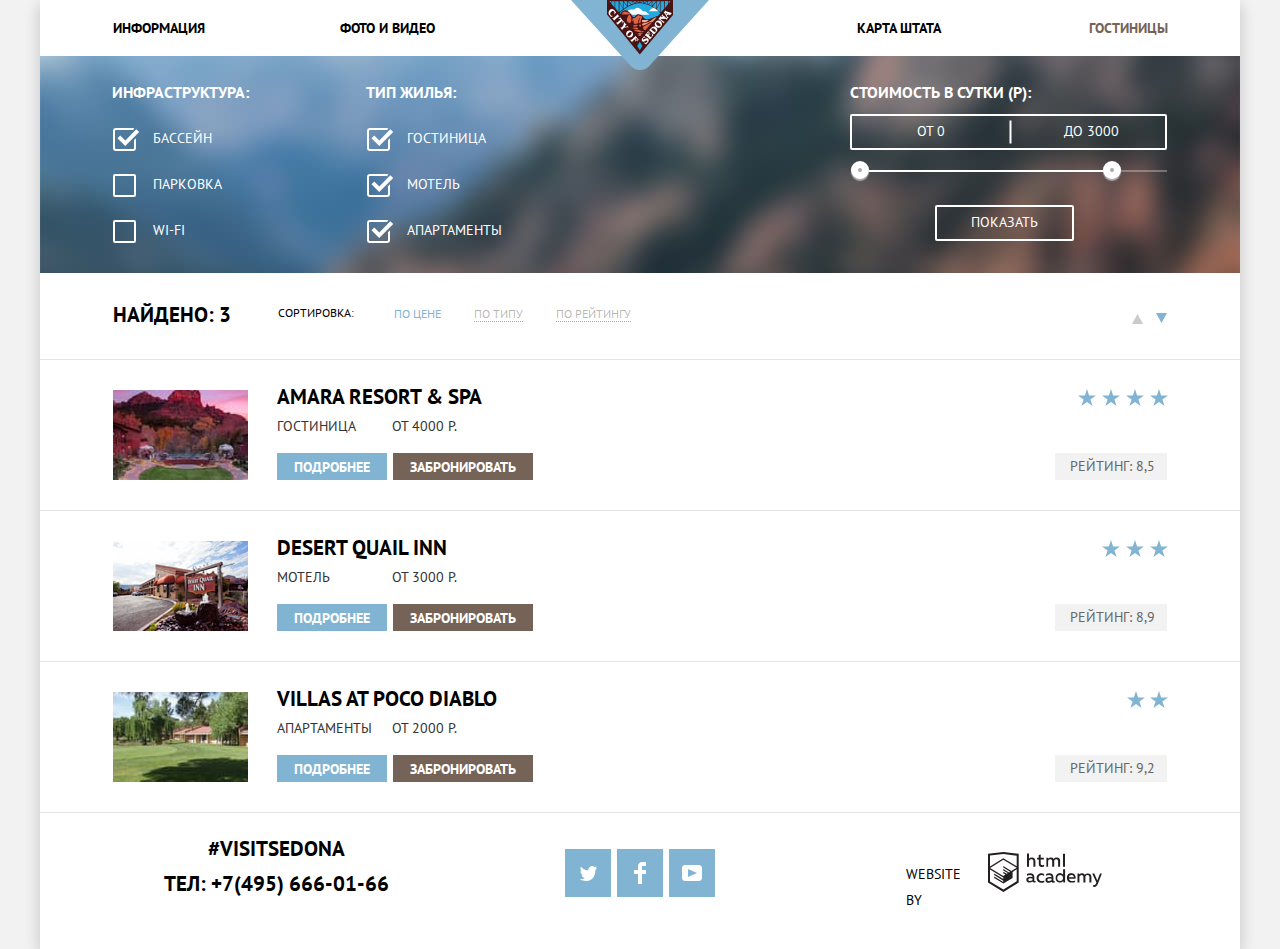
==== commit 5205ff21: "декоративные элементы-часть: фильтр в каталоге (+добавила картинку в папку img), социконки, логотип " ====
--- a/catalog.html
+++ b/catalog.html
@@ -31,64 +31,80 @@
         <h2 class="visually-hidden">Подбор гостиниц по параметрам</h2>
         <!-- форма подбора гостиниц-->
         <form class="filter" method="get" action="https://echo.htmlacademy.ru">
-          <fieldset class="fieldset-check">
+          <fieldset class="filter-fieldset fieldset-check">
             <legend class="filter-legend">Инфраструктура:</legend>
             <ul class="filter-list">
               <li class="filter-list-item">
-                <input class="filter-input-checkbox" type="checkbox" name="pool" id="filter-pool" checked>
+                <input class="visually-hidden filter-input-checkbox" type="checkbox" name="pool" id="filter-pool"
+                       checked>
                 <label for="filter-pool">Бассейн</label>
               </li>
               <li class="filter-list-item">
-                <input class="filter-input-checkbox" type="checkbox" name="parking" id="filter-parking">
+                <input class="visually-hidden filter-input-checkbox" type="checkbox" name="parking" id="filter-parking">
                 <label for="filter-parking">Парковка</label>
               </li>
               <li class="filter-list-item" lang="en">
-                <input class="filter-input-checkbox" type="checkbox" name="Wi-Fi" id="filter-Wi-Fi">
+                <input class="visually-hidden filter-input-checkbox" type="checkbox" name="Wi-Fi" id="filter-Wi-Fi">
                 <label for="filter-Wi-Fi">Wi-Fi</label>
               </li>
             </ul>
           </fieldset>
-          <fieldset class="fieldset-check">
+          <fieldset class="filter-fieldset fieldset-check">
             <legend class="filter-legend">Тип жилья:</legend>
             <ul class="filter-list">
               <li class="filter-list-item">
-                <input class="filter-input-checkbox" type="checkbox" name="hotel" id="filter-hotel" checked>
+                <input class="visually-hidden filter-input-checkbox" type="checkbox" name="hotel" id="filter-hotel"
+                       checked>
                 <label for="filter-hotel">Гостиница</label>
               </li>
               <li class="filter-list-item">
-                <input class="filter-input-checkbox" type="checkbox" name="motel" id="filter-motel" checked>
+                <input class="visually-hidden filter-input-checkbox" type="checkbox" name="motel" id="filter-motel"
+                       checked>
                 <label for="filter-motel">Мотель</label>
               </li>
               <li class="filter-list-item">
-                <input class="filter-input-checkbox" type="checkbox" name="apartments" id="filter-apartments" checked>
+                <input class="visually-hidden filter-input-checkbox" type="checkbox" name="apartments"
+                       id="filter-apartments" checked>
                 <label for="filter-apartments">Апартаменты</label>
               </li>
             </ul>
           </fieldset>
-          <fieldset class="fieldset-range-price">
-            <legend class="filter-legend">
-              <label for="range-price-min">Стоимость в сутки (Р):</label>
-            </legend>
-            <p>
-              <label>
-                от
-                <input type="number" min="0" value="0" id="input-price-min"
-                       aria-label="ввести нижнюю границу диапазона цены">
-              </label>
-              <label>
-                до
-                <input type="number" min="0" value="3000" id="input-price-max"
-                       aria-label="ввести верхнюю границу диапазона цены">
-              </label>
-            </p>
-            <input type="range" min="0" value="0" id="range-price-min"
-                   aria-label="двигать вправо или влево чтобы выбрать нижнюю границу диапазона цены">
-            <input type="range" value="3000" id="range-price-max"
-                   aria-label="двигать вправо или влево чтобы выбрать верхнюю границу диапазона цены ">
-            <button class="button-3" type="submit" aria-label="показать гостиницы по выбранным параметрам">
+
+          <div>
+            <fieldset class="filter-fieldset filter-fieldset-range">
+              <legend class="filter-legend">Стоимость в сутки (Р):</legend>
+              <div class="range-filter">
+                <div class="price-controls">
+                  <div class="price-wrapper min-price-wrapper">
+                    <label class="min-price" for="min-price">от</label>
+                    <input type="number" id="min-price" name="min-price" min="0" value="0"
+                           aria-label="ввести нижнюю границу диапазона цены">
+                  </div>
+                  <div class="price-wrapper max-price-wrapper">
+                    <label class="max-price" for="max-price">до</label>
+                    <input type="number" id="max-price" name="max-price" min="0" value="3000"
+                           aria-label="ввести верхнюю границу диапазона цены">
+                  </div>
+                </div>
+
+                <div class="range-controls">
+                  <div class="scale">
+                    <div class="bar">
+                    </div>
+                  </div>
+                  <button class="toggle toggle-min"
+                          aria-label="двигать вправо или влево чтобы выбрать нижнюю границу диапазона цены">
+                  </button>
+                  <button class="toggle toggle-max"
+                          aria-label="двигать вправо или влево чтобы выбрать верхнюю границу диапазона цены ">
+                  </button>
+                </div>
+              </div>
+            </fieldset>
+            <button class="filter-button" type="submit" aria-label="показать гостиницы по выбранным параметрам">
               Показать
             </button>
-          </fieldset>
+          </div>
         </form>
       </section>
       <section class="sorting">
@@ -96,13 +112,30 @@
         <p class="sorting-results">Найдено: 3</p>
         <p class="sorting-text">Сортировка:</p>
         <ul class="sorting-list sorting-catigories">
-          <li><a href="#"><span class="visually-hidden">сортировка </span>По цене</a></li>
-          <li><a href="#"><span class="visually-hidden">сортировка </span>По типу</a></li>
-          <li><a href="#"><span class="visually-hidden">сортировка </span>По рейтингу</a></li>
+          <li><a class="sorting-catigories-link current" href="#"><span class="visually-hidden">сортировка </span>По
+            цене</a></li>
+          <li><a class="sorting-catigories-link" href="#"><span class="visually-hidden">сортировка </span>По типу</a>
+          </li>
+          <li><a class="sorting-catigories-link" href="#"><span class="visually-hidden">сортировка </span>По
+            рейтингу</a></li>
         </ul>
         <ul class="sorting-list sorting-controls">
-          <li class="sorting-controls-item sorting-controls-up"><a href="#"><span class="visually-hidden">сортировка по возрастанию</span></a></li>
-          <li class="sorting-controls-item sorting-controls-down"><a href="#"><span class="visually-hidden">сортировка по убыванию</span></a></li>
+          <li class="sorting-controls-item sorting-controls-up">
+            <a class="sorting-controls-link" href="#">
+              <span class="visually-hidden">сортировка по возрастанию</span>
+              <svg width="11" height="10" viewBox="0 0 11 10" fill="none" xmlns="http://www.w3.org/2000/svg">
+                <path d="M5.5 10L11 0L0 0L5.5 10Z"/>
+              </svg>
+            </a>
+          </li>
+          <li class="sorting-controls-item sorting-controls-down">
+            <a class="sorting-controls-link current" href="#">
+              <span class="visually-hidden">сортировка по убыванию</span>
+              <svg width="11" height="10" viewBox="0 0 11 10" fill="none" xmlns="http://www.w3.org/2000/svg">
+                <path d="M5.5 10L11 0L0 0L5.5 10Z"/>
+              </svg>
+            </a>
+          </li>
         </ul>
       </section>
       <section class="catalog">
@@ -206,25 +239,70 @@
           <li>
             <a class="social-button" href="https://twitter.com/">
               <span class="visually-hidden">Седона в Твиттере</span>
+              <svg width="17" height="17" viewBox="0 0 17 17" fill="none" xmlns="http://www.w3.org/2000/svg">
+                <path d="M10.95 1.14409C12.635 0.648089 13.934 1.41409 14.527 2.32309C15.2 2.09209 15.858 1.84209
+                16.538 1.61509C16.5249 2.30145 16.2117 2.94761 15.681 3.38309C16.366 3.55309 16.985 2.89209 16.985
+                2.89209C16.816 3.89209 15.979 4.68009 15.422 4.91609C15.191 11.6661 12.247 16.1331 5.34498
+                15.9981H4.89898C4.48898 15.9981 0.734977 15.5381 0.000976562 14.1111C2.27198 14.3071 3.89398 13.6891
+                4.69398 12.9341C3.73398 12.6341 2.01498 12.4571 1.71498 9.98409C2.06398 10.0901 2.27898 10.2121 2.90498
+                10.1031C1.70498 9.24709 0.373977 8.53009 0.447977 6.33009C0.732977 6.65809 1.51498 6.86609 1.78798
+                6.80209C1.08498 6.56109 -0.182023 3.44209 0.893977 1.85009C2.71198 3.70409 4.62898 5.45609 8.04598
+                 5.62309C8.25398 3.33009 9.18298 1.79309 10.95 1.14409Z"/>
+              </svg>
             </a>
           </li>
           <li>
             <a class="social-button" href="https://www.facebook.com/">
               <span class="visually-hidden">Седона в Фейсбуке</span>
+              <svg width="12" height="22" viewBox="0 0 12 22" fill="none" xmlns="http://www.w3.org/2000/svg">
+                <path d="M12 4V0H8C5.79086 0 4 1.79086 4 4V8H0V12H4V22H8V12H12V8H8V4H12Z"/>
+              </svg>
             </a>
           </li>
           <li>
             <a class="social-button" href="https://www.youtube.com/">
               <span class="visually-hidden">Седона в Ютьюбе</span>
+              <svg width="20" height="16" viewBox="0 0 20 16" fill="none" xmlns="http://www.w3.org/2000/svg">
+                <path fill-rule="evenodd" clip-rule="evenodd" d="M3 0H17C18.65 0 20 1.35 20 3V13C20 14.65 18.65 16
+                17 16H3C1.35 16 0 14.65 0 13V3C0 1.35 1.35 0 3 0ZM6.027 4.002V11.998L15.014 8L6.027 4.002Z"/>
+              </svg>
             </a>
           </li>
         </ul>
       </section>
       <p class="footer-copyright" lang="en">
         <span class="footer-copyright-text">Website by</span>
-        <a href="https://htmlacademy.ru/intensive/htmlcss">
-          <img src="img/logo-htmlacademy.svg" width="115" height="41"
-               alt="HTML Academy">
+        <a class="footer-copyright-link" href="https://htmlacademy.ru/intensive/htmlcss">
+          <!--<img src="img/logo-htmlacademy.svg" width="115" height="41"
+               alt="HTML Academy">-->
+          <svg width="115" height="41" fill="none" xmlns="http://www.w3.org/2000/svg">
+            <path fill-rule="evenodd" clip-rule="evenodd" d="M15.5 1h-.1L0 2.8v28.8l15.4 9.3 15.3-9.3V2.7L15.5 1.1zM77
+            2.7h-2v13.1h2v-13zM41 2.6v5.2a4 4 0 012.8-1.3c1 0 2 .3 2.6 1 .7.7 1 1.7 1 2.7v5.6h-2v-5.3c.1-.6
+            0-1-.3-1.5-.4-.4-.8-.6-1.3-.7h-.3c-1 0-2 .6-2.5 1.5v6h-2V2.6h2zM77 31.5h-1.7V30a4 4 0 01-3.4 1.6 4.7 4.7 0
+             01-4.3-4.7c0-2.5 1.9-4.6 4.3-4.8a4 4 0 013.2 1.5v-5.4h2v13.2zM47 30l.6-.1v1.4l-1.2.2c-.8 0-1.5-.4-1.8-1a5
+             5 0 01-3.3 1.1c-1.6 0-3-.9-3-2.8 0-2.3 2-3 3.9-3l2.3.3V26c0-1-.8-2-2.4-2-1 0-2.1.3-3.1.8v-1.9c1-.3 2.2-.5
+             3.3-.6 2.5 0 4 1.2 4 4v3.2l.2.4c.1.2.2.2.4.2h.2zm-6.7-1.3c0 .4.2.8.5 1 .3.3.6.4 1 .4h.1c1 0 1.9-.4
+             2.6-1v-1.6a10 10 0 00-2-.2c-1 0-2.2.3-2.2 1.4zM56 23c-.8-.4-1.7-.7-2.7-.7H53c-1.2 0-2.3.6-3.1 1.5-.9
+             1-1.3 2.1-1.3 3.4v.4a4.5 4.5 0 004.7 4.2c1 0 2-.2 3-.6v-1.8c-.8.4-1.7.7-2.6.7-1 0-2.1-.5-2.7-1.5a3 3 0
+              010-3c.6-1 1.6-1.5 2.7-1.5.9 0 1.7.3 2.4.8v-1.9zm10.2 7.2l.5-.1v1.4l-1.2.2c-.8 0-1.5-.4-1.8-1a5 5 0
+              01-3.3 1.1c-1.6 0-3-.9-3-2.8 0-2.3 2-3 3.9-3 .7 0 1.5.1 2.2.3V26c0-1-.8-2-2.3-2-1 0-2.1.3-3.1.8v-1.9c1-.3
+              2.2-.5 3.3-.6 2.5 0 4 1.2 4 4v3.2c0 .2 0 .3.2.4 0 .2.2.2.4.2h.2zm-6.3-.3c-.3-.2-.5-.6-.5-1 0-1 1.1-1.4
+              2.3-1.4.6 0 1.2 0 1.9.2V29c-.7.7-1.6 1-2.6 1-.5.1-.9 0-1.1-.3zm9.4-2.9a3 3 0 013-3v.1A3 3 0 0175 26V28a3
+              3 0 01-2.9 2 3 3 0 01-2.9-3zm14-4.7c3.5 0 4.8 3 4.2 5.5h-6.6c.2 1.7 1.8 2.3 3.4 2.3 1 0 1.9-.2
+              2.8-.6V31c-1 .4-2.1.7-3.2.6-2.7 0-5-1.5-5-4.7 0-1.2.3-2.4 1.1-3.3.8-1 2-1.4 3.1-1.5h.2zm-2.4 4a2.4
+              2.4 0 012.5-2.3 2 2 0 011.8.6c.4.5.6 1.1.6 1.7h-5zm8.6 5.3v-9h1.7v1a4 4 0 013-1.3 3 3 0 012.7
+              1.5c.8-.9 2-1.4 3.1-1.4 1 0 1.9.3 2.5 1 .7.7 1 1.6.9 2.6v5.6h-2v-5.6c0-.4
+              0-.9-.4-1.2-.3-.4-.7-.6-1.1-.7h-.3a3 3 0 00-2.2 1.2v6.3h-2v-5.6c0-.4
+              0-.9-.4-1.2-.2-.4-.7-.6-1.1-.7h-.2c-1 .1-1.8.6-2.3 1.4v6.1h-1.9zm24.5-9h-2l-2.7 6.8-3-6.8h-2.1l4.2
+              9-.2.5c-.5 1.4-1.2 2-2.1 2a3 3 0 01-1 0v1.6l1.2.2c1.3 0 2.6-.8 3.6-3.1l4-10.2zM52.7 6.8V3.5l-2
+              .5v2.7h-1.6v1.8h1.7V13c0 .8.2 1.6.8 2.2.6.6 1.4.9 2.2.7a7 7 0 002.3-.3v-1.8c-.5.3-1.1.4-1.7.4-1.2
+              0-1.7-.4-1.7-1.6v-4h3.2V6.7h-3.2zm5.7 9v-9H60v1a4 4 0 013-1.3 3 3 0 012.7 1.4c.8-.9 1.9-1.4 3-1.4 1 0 2
+              .3 2.6 1 .6.7 1 1.7.8 2.6v5.6h-2v-5.5c0-.5 0-1-.4-1.3-.2-.3-.7-.6-1.1-.6h-.2a3 3 0 00-2.2
+              1.2v6.2h-2v-5.5c0-.5-.1-1-.4-1.3-.3-.3-.7-.6-1.1-.6h-.3c-1 0-1.8.6-2.3 1.4v6h-1.8zM28.7
+              30.3zm0-12v12l-13.3 8.1-13.4-8V18.4l13.3 8.1V28l-9.1-5.5V24l9.1 5.7V31l-9.1-5.6V27l9.2 5.6
+              9.2-5.7v-6l4.1-2.6zm0-1.5L25 18.9 23.3 20l-8-5v1.5l6.9 4.2-.2.1-1 .6-5.7-3.4v1.4l4.5 2.7-1
+              .7-3.5-2v1.4l2.2 1.3-2.2 1.4-13.2-8 13.2-8.2 13.4 8zM15.3 7.3l13.4 8V4.7L15.4 3 2 4.6v10.8l13.3-8.1z"/>
+          </svg>
           <span class="visually-hidden">Website by HTML Academy</span>
         </a>
       </p>
--- a/css/style.css
+++ b/css/style.css
@@ -30,8 +30,8 @@
   --button-1-active: #5496BD; /*button-1-active, socials-icon-active*/
   --theme-color: #81B3D2;
   /*button-1-standard, socials-icon-standard, stars, background hotels, menu-link-hover,
-                       sorting-link-active-hover, sorting-icon-active, card-link-hover, form-icon-active
-                       html-academy-hover*/
+                        sorting-link-active-hover, sorting-icon-active, card-link-hover, form-icon-active
+                        html-academy-hover*/
   --black: #000000; /*big text, sorting-icon-hover, card-link-standard, form-icon-hover*/
   --sorting-link: rgba(0, 0, 0, 0.3); /*sorting-link*/
 }
@@ -116,7 +116,6 @@
   list-style: none;
   margin: 0;
   padding: 0;
-
 }
 
 .navigation-list li {
@@ -154,8 +153,7 @@
 }
 
 .navigation-list a:active {
-  color: var(--black);
-  opacity: 0.3;
+  color: var(--sorting-link);
 }
 
 /* Introduction */
@@ -431,9 +429,6 @@
   color: var(--scale-text-opacity);
   background-color: var(--button-2-active);
 }
-
-
-
 
 /* Search-form */
 
@@ -449,7 +444,7 @@
   font-weight: 700;
   color: var(--black);
   box-shadow: 0 7px 15px var(--box-shadow-form);
-  text-align:left;
+  text-align: left;
 }
 
 .search-item {
@@ -488,14 +483,6 @@
   align-self: center;
 }
 
-.search-item-date {
-
-}
-
-.search-item-number {
-
-}
-
 .search-item-date input {
   width: 346px;
 }
@@ -508,7 +495,12 @@
 input[type="number"]::-webkit-outer-spin-button,
 input[type="number"]::-webkit-inner-spin-button {
   -webkit-appearance: none;
-  margin: 0;
+  appearance: none;
+  margin: 0;
+}
+
+input[type="number"] {
+  -moz-appearance: textfield;
 }
 
 .search-item-number {
@@ -536,24 +528,40 @@
   width: 458px;
   margin-top: 9px;
   padding: 16px 17px;
-
-}
+}
+
 .button-form-decor {
+  margin: 0;
+  padding: 0;
   position: absolute;
   border: none;
+  background-color: transparent;
 }
 
 .button-decor-calendar {
   width: 21px;
   height: 23px;
-  top: 7px;
+  top: 8px;
   right: 9px;
-  background-color: tomato;
+}
+
+.button-decor-calendar path {
+  fill: var(--sorting-icon);
+}
+
+.button-decor-calendar:hover path,
+.button-decor-calendar:focus path {
+  fill: var(--black);
+}
+
+.button-decor-calendar:active path {
+  fill: var(--theme-color);
 }
 
 .number-button {
   display: inline-block;
   margin: 0;
+  padding: 0;
   font-weight: 700;
   text-align: center;
   color: var(--black);
@@ -564,43 +572,44 @@
   height: 12px;
 }
 
-.button-decor-plus {
-  background-color: cadetblue;
-}
-
-.button-decor-minus {
-  background-color: chartreuse;
-}
-/* {
-  position: absolute;
-  top: 0;
-  left: 50%;
-  right: 50%;
-
-  margin-left: -69px;
-}*/
+.number-button span {
+  font-size: 26px;
+}
 
 .search-item-children .button-decor-minus {
-  right: 49%;
-  bottom: 35%;
+  right: 89px;
+  bottom: 20px;
 }
 
 .search-item-adult .button-decor-minus {
-  right: 39%;
-  bottom: 35%;
+  right: 90px;
+  bottom: 20px;
 }
 
 .search-item-children .button-decor-plus {
-  right: 7%;
-  bottom: 35%;
+  right: 13px;
+  bottom: 20px;
 }
 
 .search-item-adult .button-decor-plus {
-  right: 6%;
-  bottom: 35%;
-}
-
-  /* Map */
+  right: 14px;
+  bottom: 20px;
+}
+
+.number-button {
+  color: var(--sorting-icon);
+}
+
+.number-button:hover,
+.number-button:focus {
+  color: var(--black);
+}
+
+.number-button:active {
+  color: var(--theme-color);
+}
+
+/* Map */
 .map {
   margin: 0;
   padding: 0;
@@ -612,7 +621,6 @@
   text-align: center;
   margin: 0;
   padding: 0;
-
   background-color: var(--background-map);
 }
 
@@ -621,13 +629,15 @@
 .footer {
   display: grid;
   grid-template-columns: 1fr 1fr 1fr;
-  padding: 17px 0 34px 42px;
+  justify-content: space-around;
+  padding: 23px 54px 36px;
   line-height: 26px;
   color: var(--black);
   background-color: var(--footer);
 }
 
 .footer-contacts {
+  justify-self: center;
   margin: 0;
   font-size: 21px;
   font-weight: 700;
@@ -644,6 +654,8 @@
 }
 
 .footer-contacts a {
+  margin: 0;
+  padding: 0;
   color: var(--black);
 }
 
@@ -653,54 +665,88 @@
 }
 
 .footer-contacts a:active {
-  color: var(--black);
-  opacity: 0.3;
+  color: var(--sorting-link);
 }
 
 .footer-social {
-  margin: 0;
+  justify-self: center;
+  margin: 0;
+  padding-top: 13px;
   width: 150px;
+}
+
+.footer-social-list {
+  display: flex;
+  flex-wrap: wrap;
+  justify-content: space-between;
+  margin: 0;
+  padding: 0;
+  list-style: none;
+}
+
+/* Social button */
+
+.social-button {
+  display: flex;
+  align-items: center;
+  justify-content: center;
+  width: 46px;
+  height: 48px;
+  background-color: var(--theme-color);
+  color: var(--white);
+}
+
+.social-button path {
+  fill: var(--white);
+}
+
+.social-button:hover,
+.social-button:focus {
+  background-color: var(--button-1-hover);
+}
+
+.social-button:active {
+  background-color: var(--button-1-active);
+
+}
+
+.social-button:active path {
+  fill: var(--scale-text-opacity);
+}
+
+/* Copyright */
+
+.footer-copyright {
   justify-self: center;
-  text-align: center;
-}
-
-.footer-social-list {
-  margin: 0;
-  padding: 0;
-  list-style: none;
-}
-
-/* Social button */
-
-.social-button {
-  background-color: var(--theme-color);
-}
-
-/* Copyright */
-
-.footer-copyright {
   max-width: 197px;
   margin: 0;
-  padding-top: 14px;
-  display: flex;
-  align-items: center;
+  padding: 0;
+  padding-top: 15px;
+  display: flex;
+  align-items: start;
 }
 
 .footer-copyright-text {
   margin-right: 8px;
-}
-
-.footer-copyright a {
-  color: var(--html-academy);
-}
-
-.footer-copyright a:hover,
-.footer-copyright a:focus {
-  color: var(--theme-color);
-}
-
-.footer-copyright a:active {
-  color: var(--html-academy-active);
+  padding-top: 10px;
+}
+
+.footer-copyright-link {
+  margin: 0;
+  padding: 0;
+}
+
+.footer-copyright-link path {
+  fill: var(--html-academy);
+}
+
+.footer-copyright-link:hover path,
+.footer-copyright-link:focus path {
+  fill: var(--theme-color);
+}
+
+.footer-copyright-link:active path {
+  fill: var(--html-academy-active);
 }
 
 /* Filters */
@@ -724,7 +770,7 @@
   flex-wrap: wrap;
 }
 
-.filter fieldset {
+.filter-fieldset {
   padding: 0;
   margin: 0;
   border: none;
@@ -747,7 +793,7 @@
 .filter-list {
   padding: 0;
   padding-top: 14px;
-  padding-left: 24px;
+  padding-left: 41px;
   margin: 0;
   list-style: none;
 }
@@ -756,30 +802,178 @@
   margin-bottom: 25px;
 }
 
-.filter-input-checkbox:disabled + label {
-  color: var(--checkbox-blocked);
-}
-
-.filter input[type="number"] {
+.filter-list-item label {
+  position: relative;
+  display: block;
+  cursor: pointer;
+  user-select: none;
+}
+
+.filter-input-checkbox:not(:checked) + label::before {
+  content: "";
+  position: absolute;
+  left: -40px;
+  top: 0;
+  width: 23px;
+  height: 23px;
+  border: 2px solid var(--white);
+  border-radius: 2px;
+}
+
+.filter-input-checkbox:checked + label::before {
+  content: "";
+  position: absolute;
+  left: -40px;
+  top: 0;
+  width: 27px;
+  height: 23px;
+  background-image: url("../img/checkbox-on.svg");
+  background-repeat: no-repeat;
+  background-position: 0 0;
+}
+
+.filter-input-checkbox:not(:checked):disabled + label::before {
+  content: "";
+  position: absolute;
+  left: -40px;
+  top: 0;
+  width: 23px;
+  height: 23px;
+  border: 2px solid var(--checkbox-blocked);
+  border-radius: 2px;
+}
+
+.filter-input-checkbox:checked:disabled + label::before {
+  content: "";
+  position: absolute;
+  left: -40px;
+  top: 0;
+  width: 27px;
+  height: 23px;
+  background-image: url("../img/checkbox-on-blocked.svg");
+  background-repeat: no-repeat;
+  background-position: 0 0;
+}
+
+.filter-input-checkbox:focus + label::before {
+  outline: thin dotted;
+  outline: 5px auto -webkit-focus-ring-color;
+  outline-offset: -2px;
+}
+
+/* Range-filter */
+
+.filter-fieldset-range {
+  margin-bottom: 20px;
+}
+
+.range-filter {
+  width: 317px;
+}
+
+.price-controls {
+  position: relative;
+  margin-bottom: 5px;
+  padding: 5px 8px 6px 5px;
+  display: grid;
+  grid-template-columns: 1fr 1fr;
+  border: 2px solid var(--white);
+  border-radius: 2px;
+}
+
+.price-controls::after {
+  content: "";
+  position: absolute;
+  top: 15px;
+  left: 147px;
+  transform: rotate(90deg);
+  width: 23px;
+  height: 2px;
+  background-color: var(--white);
+}
+
+.price-wrapper {
+  position: relative;
+  justify-self: end;
+}
+
+.price-controls label {
+  margin: 0;
+  padding: 0;
+}
+
+.price-controls input[type="number"] {
+  margin: 0;
+  padding: 0;
   color: var(--white);
   background-color: transparent;
-  border: 2px solid var(--white)
-}
-
-.button-3 {
+  width: 70px;
+  text-transform: inherit;
+  border: none;
+}
+
+.range-controls {
+  position: relative;
+  height: 10px;
+  padding: 15px 0;
+}
+
+.range-controls .scale {
+  height: 2px;
+  margin-left: 7px;
+  background: var(--scale-text-opacity);
+}
+
+.range-controls .bar {
+  width: 82%;
+  height: 2px;
+  background: var(--white);
+}
+
+.toggle {
+  box-sizing: content-box;
+  position: absolute;
+  top: 6px;
+  width: 4px;
+  height: 4px;
+  padding: 0;
+  border: 7px solid var(--white);
+  background-color: var(--range-round);
+  border-radius: 50%;
+  box-shadow: 0 2px 1px 0 var(--range-round);
+  cursor: pointer;
+}
+
+.range-controls .toggle-min {
+  left: 1px;
+}
+
+.range-controls .toggle-max {
+  left: 253px;
+}
+
+.toggle:hover,
+.toggle:focus {
+  /*bottom: 1px;
+  right: 2px;
+  border: 9px solid var(--white);*/
+  transform: scale(1.3)
+}
+
+.filter-button {
   display: block;
-  padding: 5px 34px 7px 35px;
+  padding: 5px 34px 6px 34px;
   line-height: 21px;
   text-transform: uppercase;
-  vertical-align: middle;
+  margin: 0 85px;
   color: var(--white);
   background-color: transparent;
   border: 2px solid var(--white);
   border-radius: 2px;
 }
 
-.button-3:hover,
-.button-3:focus {
+.filter-button:hover,
+.filter-button:focus {
   color: var(--black);
   background-color: var(--white);
 }
@@ -806,9 +1000,8 @@
 }
 
 .sorting-results {
-  width: 135px;
-  margin: 0;
-  margin-right: 29px;
+  margin: 0;
+  margin-right: 47px;
   font-size: 21px;
   line-height: 26px;
   font-weight: 700;
@@ -816,32 +1009,49 @@
 
 .sorting-text {
   margin: 0;
-  margin-right: 8px;
-  width: 108px;
+  margin-right: 40px;
+  padding-top: 2px;
+  align-self: start;
+}
+
+.sorting-catigories {
+  margin-right: auto;
+  padding-top: 3px;
+  align-self: start;
+  display: flex;
+  flex-wrap: wrap;
 }
 
 .sorting-catigories li {
+  margin: 0;
+  padding: 0;
   margin-right: 33px;
 }
 
-.sorting a {
+.sorting-catigories li:last-child {
+  margin-right: 0;
+}
+
+.sorting-catigories a {
+  margin: 0;
+  padding: 0;
   color: var(--sorting-link);
-}
-
-.sorting a:hover,
-.sorting a:focus {
+  border-bottom: 1px dotted var(--theme-color);
+}
+
+.sorting-catigories-link:hover,
+.sorting-catigories-link:focus {
   color: var(--theme-color);
 }
 
-.sorting a:active {
-  color: var(--black);
-}
-
-.sorting-catigories {
-  flex-grow: 1;
-  margin-right: 33px;
-  display: flex;
-  flex-wrap: wrap;
+.sorting-catigories-link:active {
+  color: var(--black);
+  border: none;
+}
+
+.sorting-catigories-link.current {
+  color: var(--theme-color);
+  border: none;
 }
 
 .sorting-controls {
@@ -854,19 +1064,35 @@
   height: 10px;
   margin: 0;
   padding: 0;
-  background-image: url(/img/sorting.svg);
-  background-repeat: no-repeat;
   position: absolute;
-  top: 11px;
 }
 
 .sorting-controls-up {
   transform: rotate(180deg);
+  top: 15px;
   left: 0;
 }
 
 .sorting-controls-down {
+  top: 8px;
   right: 0;
+}
+
+.sorting-controls-link path {
+  fill: var(--sorting-icon);
+}
+
+.sorting-controls-link:hover path,
+.sorting-controls-link:focus path {
+  fill: var(--black);
+}
+
+.sorting-controls-link:active path {
+  fill: var(--theme-color);
+}
+
+.sorting-controls-link.current path {
+  fill: var(--theme-color);
 }
 
 /* Catalog */
@@ -933,9 +1159,7 @@
   margin: 0;
   margin-right: 6px;
   padding: 0;
- }
-
-
+}
 
 .catalog-item-info .button-1 {
   margin-right: 6px;
@@ -956,8 +1180,7 @@
 }
 
 a.item-link:active {
-  color: var(--black);
-  opacity: 0.3;
+  color: var(--sorting-link);
 }
 
 .wrap-rating {
@@ -1011,5 +1234,21 @@
   overflow: hidden;
 }
 
-
-
+/* Layers */
+
+.search-form-wrapper {
+  width: 100%;
+  position: relative;
+}
+
+.search-form {
+  position: absolute;
+  background-color: var(--white);
+  right: 16px;
+  top: 0;
+}
+
+.map {
+  margin-bottom: -126px;
+}
+
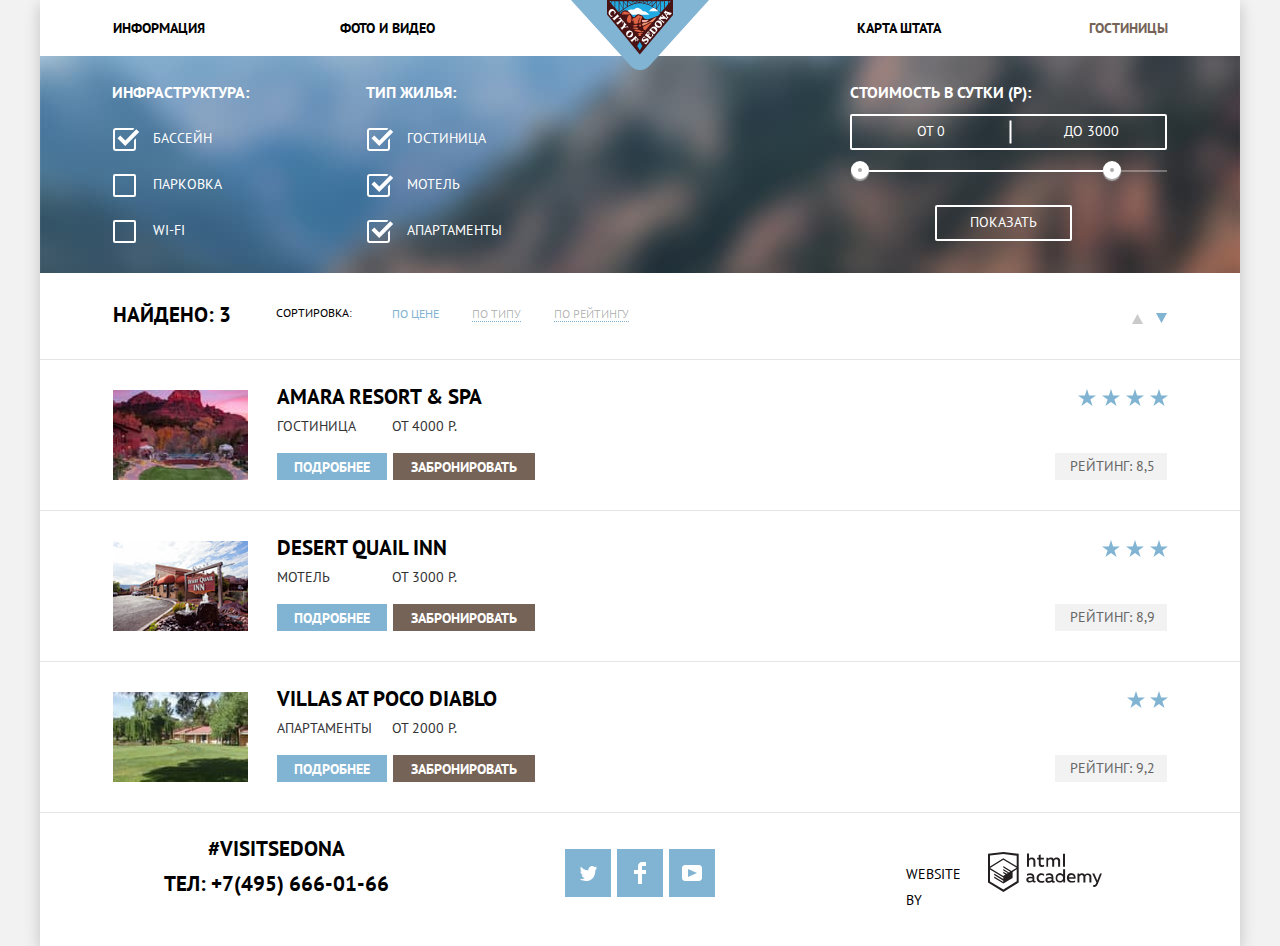
==== commit 38c6d828: "Оформление контента + корректировки" ====
--- a/catalog.html
+++ b/catalog.html
@@ -69,7 +69,6 @@
               </li>
             </ul>
           </fieldset>
-
           <div>
             <fieldset class="filter-fieldset filter-fieldset-range">
               <legend class="filter-legend">Стоимость в сутки (Р):</legend>
@@ -92,10 +91,10 @@
                     <div class="bar">
                     </div>
                   </div>
-                  <button class="toggle toggle-min"
+                  <button class="toggle toggle-min" type="button"
                           aria-label="двигать вправо или влево чтобы выбрать нижнюю границу диапазона цены">
                   </button>
-                  <button class="toggle toggle-max"
+                  <button class="toggle toggle-max" type="button"
                           aria-label="двигать вправо или влево чтобы выбрать верхнюю границу диапазона цены ">
                   </button>
                 </div>
@@ -111,12 +110,12 @@
         <h2 class="visually-hidden">Сортировка списка гостиниц</h2>
         <p class="sorting-results">Найдено: 3</p>
         <p class="sorting-text">Сортировка:</p>
-        <ul class="sorting-list sorting-catigories">
-          <li><a class="sorting-catigories-link current" href="#"><span class="visually-hidden">сортировка </span>По
+        <ul class="sorting-list sorting-categories">
+          <li><a class="sorting-categories-link current" href="#"><span class="visually-hidden">сортировка </span>По
             цене</a></li>
-          <li><a class="sorting-catigories-link" href="#"><span class="visually-hidden">сортировка </span>По типу</a>
-          </li>
-          <li><a class="sorting-catigories-link" href="#"><span class="visually-hidden">сортировка </span>По
+          <li><a class="sorting-categories-link" href="#"><span class="visually-hidden">сортировка </span>По типу</a>
+          </li>
+          <li><a class="sorting-categories-link" href="#"><span class="visually-hidden">сортировка </span>По
             рейтингу</a></li>
         </ul>
         <ul class="sorting-list sorting-controls">
@@ -144,7 +143,7 @@
           <li class="catalog-item">
             <p class="catalog-item-image">
               <a href="#">
-                <img src="img/amara-resort-spa.jpg" width="135" height="90" alt="фотография территории гостиницы">
+                <img src="img/amara-resort-spa.jpg" width="135" height="90" alt="территория гостиницы">
               </a>
             </p>
             <div class="catalog-item-info">
@@ -170,7 +169,7 @@
           <li class="catalog-item">
             <p class="catalog-item-image">
               <a href="#">
-                <img src="img/desert-quail-inn.jpg" width="135" height="90" alt="фотография территории мотеля">
+                <img src="img/desert-quail-inn.jpg" width="135" height="90" alt="территория мотеля">
               </a>
             </p>
             <div class="catalog-item-info">
@@ -197,7 +196,7 @@
             <p class="catalog-item-image">
               <a href="#">
                 <img src="img/villas-at-poco-diablo.jpg" width="135" height="90"
-                     alt="фотография территории апартаментов">
+                     alt="территория апартаментов">
               </a>
             </p>
             <div class="catalog-item-info">
--- a/css/style.css
+++ b/css/style.css
@@ -180,6 +180,7 @@
   width: 457px;
   height: 351px;
   margin: 0 auto;
+  vertical-align: middle;
 }
 
 .introduction p {
@@ -197,7 +198,6 @@
   font-size: 14px;
   line-height: 21px;
   font-weight: 400;
-  margin-bottom: 56px;
 }
 
 .features-list {
@@ -245,12 +245,15 @@
   grid-row: 1 / 2;
 }
 
+.feature-main {
+  background-color: var(--theme-color);
+}
+
 .feature-main .feature-item-wrapper {
   display: flex;
   flex-direction: column;
-  padding: 48px 45px 0;
+  padding: 48px 45px 48px;
   color: var(--white);
-  background-color: var(--theme-color);
 }
 
 .feature-img {
@@ -302,6 +305,7 @@
   padding: 0;
   padding-top: 160px;
   list-style: none;
+  background-color: var(--white);
 }
 
 .list-extra-item {
@@ -354,29 +358,30 @@
 li.feature-item-small {
   display: flex;
   flex-direction: column;
-  padding: 48px 60px 0;
+  padding: 48px 60px 48px;
   background-color: var(--background-basic);
 }
 
 /* Search hotels */
 
 .search-hotels {
-  padding: 0 300px 0;
+  padding-left: 300px;
+  padding-right: 300px;
+  padding-top: 20px;
   line-height: 24px;
   text-align: center;
 }
 
 .question {
-  margin: 0;
-  margin-bottom: 33px;
+  margin-bottom: 25px;
   font-size: 30px;
   font-weight: 700;
   color: var(--black);
+  line-height: 38px;
 }
 
 .question + p {
   margin: 0;
-  margin-bottom: 44px;
   padding: 0 82px 0;
 }
 
@@ -387,7 +392,9 @@
 }
 
 .open-form-button {
-  padding: 30px 139px;
+  width: 568px;
+  padding: 30px 30px;
+  margin-top: 44px;
 }
 
 /* Button */
@@ -471,11 +478,14 @@
 
 .search-item input {
   margin: 0;
-  padding: 11px 11px 11px 12px;
+  padding: 4px 12px 4px 11px;
   font-weight: 700;
+  font-size: inherit;
+  line-height: inherit;
   text-transform: inherit;
   background-color: var(--background-other);
-  border: 0;
+  border: 2px solid transparent;
+  outline: none;
 }
 
 .search-item label {
@@ -516,11 +526,17 @@
   border: 2px solid var(--border);
 }
 
+
+.search-item input[type="text"]::-ms-input-placeholder {
+  color: var(--black);
+}
+
+.search-item input[type="text"]::-moz-placeholder {
+  opacity: 1;
+  color: var(--black);
+}
+
 .search-item input[type="text"]::placeholder {
-  color: var(--black);
-}
-
-.search-item input[type="text"]::-ms-input-placeholder {
   color: var(--black);
 }
 
@@ -531,22 +547,24 @@
 }
 
 .button-form-decor {
+  width: 38px;
+  height: 38px;
   margin: 0;
   padding: 0;
   position: absolute;
   border: none;
   background-color: transparent;
+  cursor: pointer;
 }
 
 .button-decor-calendar {
-  width: 21px;
-  height: 23px;
-  top: 8px;
-  right: 9px;
+  padding: 4px 0 0 0;
+  top: 0;
+  right: 0;
 }
 
 .button-decor-calendar path {
-  fill: var(--sorting-icon);
+  fill: var(--form-icon);
 }
 
 .button-decor-calendar:hover path,
@@ -570,34 +588,40 @@
   border: none;
   width: 12px;
   height: 12px;
+  background-color: transparent;
 }
 
 .number-button span {
+  width: 38px;
+  height: 38px;
+  display: inline-block;
   font-size: 26px;
+  padding: 5px 12px 10px;
+  vertical-align: middle;
 }
 
 .search-item-children .button-decor-minus {
-  right: 89px;
-  bottom: 20px;
+  right: 100px;
+  bottom: 25px;
 }
 
 .search-item-adult .button-decor-minus {
-  right: 90px;
-  bottom: 20px;
+  right: 101px;
+  bottom: 25px;
 }
 
 .search-item-children .button-decor-plus {
-  right: 13px;
-  bottom: 20px;
+  right: 25px;
+  bottom: 25px;
 }
 
 .search-item-adult .button-decor-plus {
-  right: 14px;
-  bottom: 20px;
+  right: 26px;
+  bottom: 25px;
 }
 
 .number-button {
-  color: var(--sorting-icon);
+  color: var(--form-icon);
 }
 
 .number-button:hover,
@@ -607,6 +631,12 @@
 
 .number-button:active {
   color: var(--theme-color);
+}
+
+/* Modal form*/
+
+.modal {
+  display: none;
 }
 
 /* Map */
@@ -624,13 +654,19 @@
   background-color: var(--background-map);
 }
 
+.map iframe {
+  width: 1200px;
+  height: 593px;
+  border: 0;
+}
+
 /* Footer */
 
 .footer {
   display: grid;
   grid-template-columns: 1fr 1fr 1fr;
   justify-content: space-around;
-  padding: 23px 54px 36px;
+  padding: 23px 54px 33px;
   line-height: 26px;
   color: var(--black);
   background-color: var(--footer);
@@ -766,6 +802,7 @@
 
 .filter {
   margin: 0;
+  padding-bottom: 25px;
   display: flex;
   flex-wrap: wrap;
 }
@@ -800,6 +837,10 @@
 
 .filter-list-item {
   margin-bottom: 25px;
+}
+
+.filter-list-item:last-child {
+  margin-bottom: 0;
 }
 
 .filter-list-item label {
@@ -807,6 +848,7 @@
   display: block;
   cursor: pointer;
   user-select: none;
+  vertical-align: middle;
 }
 
 .filter-input-checkbox:not(:checked) + label::before {
@@ -858,7 +900,7 @@
 .filter-input-checkbox:focus + label::before {
   outline: thin dotted;
   outline: 5px auto -webkit-focus-ring-color;
-  outline-offset: -2px;
+  outline-offset: 1px;
 }
 
 /* Range-filter */
@@ -962,7 +1004,8 @@
 
 .filter-button {
   display: block;
-  padding: 5px 34px 6px 34px;
+  width: 137px;
+  padding: 5px 30px 6px 30px;
   line-height: 21px;
   text-transform: uppercase;
   margin: 0 85px;
@@ -970,6 +1013,7 @@
   background-color: transparent;
   border: 2px solid var(--white);
   border-radius: 2px;
+  vertical-align: middle;
 }
 
 .filter-button:hover,
@@ -1000,11 +1044,13 @@
 }
 
 .sorting-results {
-  margin: 0;
-  margin-right: 47px;
+  width: 135px;
+  margin: 0;
+  margin-right: 28px;
   font-size: 21px;
   line-height: 26px;
   font-weight: 700;
+  /*width: 135px;*/
 }
 
 .sorting-text {
@@ -1014,42 +1060,44 @@
   align-self: start;
 }
 
-.sorting-catigories {
+.sorting-categories {
   margin-right: auto;
   padding-top: 3px;
+  max-width: 741px;
   align-self: start;
+  flex-grow: 1;
   display: flex;
   flex-wrap: wrap;
 }
 
-.sorting-catigories li {
+.sorting-categories li {
   margin: 0;
   padding: 0;
   margin-right: 33px;
 }
 
-.sorting-catigories li:last-child {
+.sorting-categories li:last-child {
   margin-right: 0;
 }
 
-.sorting-catigories a {
+.sorting-categories a {
   margin: 0;
   padding: 0;
   color: var(--sorting-link);
   border-bottom: 1px dotted var(--theme-color);
 }
 
-.sorting-catigories-link:hover,
-.sorting-catigories-link:focus {
+.sorting-categories-link:hover,
+.sorting-categories-link:focus {
   color: var(--theme-color);
 }
 
-.sorting-catigories-link:active {
+.sorting-categories-link:active {
   color: var(--black);
   border: none;
 }
 
-.sorting-catigories-link.current {
+.sorting-categories-link.current {
   color: var(--theme-color);
   border: none;
 }
@@ -1117,16 +1165,22 @@
   padding-right: 71px;
   padding-left: 73px;
   padding-bottom: 30px;
-
   border-bottom: 1px solid var(--border);
 }
 
 .catalog-item-image {
+  margin: 0;
+  margin-right: 29px;
+  padding-top: 6px;
+  line-height: 20px;
+}
+
+.catalog-item-image img {
   width: 135px;
   height: 90px;
-  margin: 0;
-  margin-right: 29px;
-  padding-top: 6px;
+  object-fit: contain;
+  display: block;
+  vertical-align: bottom;
 }
 
 .catalog-item-info {
@@ -1163,6 +1217,11 @@
 
 .catalog-item-info .button-1 {
   margin-right: 6px;
+  width: 110px;
+}
+
+.catalog-item-info .button-2 {
+  width: 142px;
 }
 
 .catalog-button {
@@ -1195,7 +1254,7 @@
   margin: 0;
   padding: 0;
   margin-left: auto;
-  background-image: url(/img/star.svg);
+  background-image: url(../img/star.svg);
   background-repeat: space;
 }
 
@@ -1217,6 +1276,28 @@
   margin-right: 2px;
   color: var(--rating-text);
   background-color: var(--background-other);
+}
+
+/* Layers */
+
+.search-form-wrapper {
+  width: 100%;
+  position: relative;
+}
+
+.search-form {
+  position: absolute;
+  background-color: var(--white);
+  right: 16px;
+  top: 0;
+}
+
+.map {
+  margin-bottom: -126px;
+}
+
+.footer {
+  z-index: 1;
 }
 
 .visually-hidden:not(:focus):not(:active),
@@ -1233,22 +1314,3 @@
   clip: rect(0 0 0 0);
   overflow: hidden;
 }
-
-/* Layers */
-
-.search-form-wrapper {
-  width: 100%;
-  position: relative;
-}
-
-.search-form {
-  position: absolute;
-  background-color: var(--white);
-  right: 16px;
-  top: 0;
-}
-
-.map {
-  margin-bottom: -126px;
-}
-
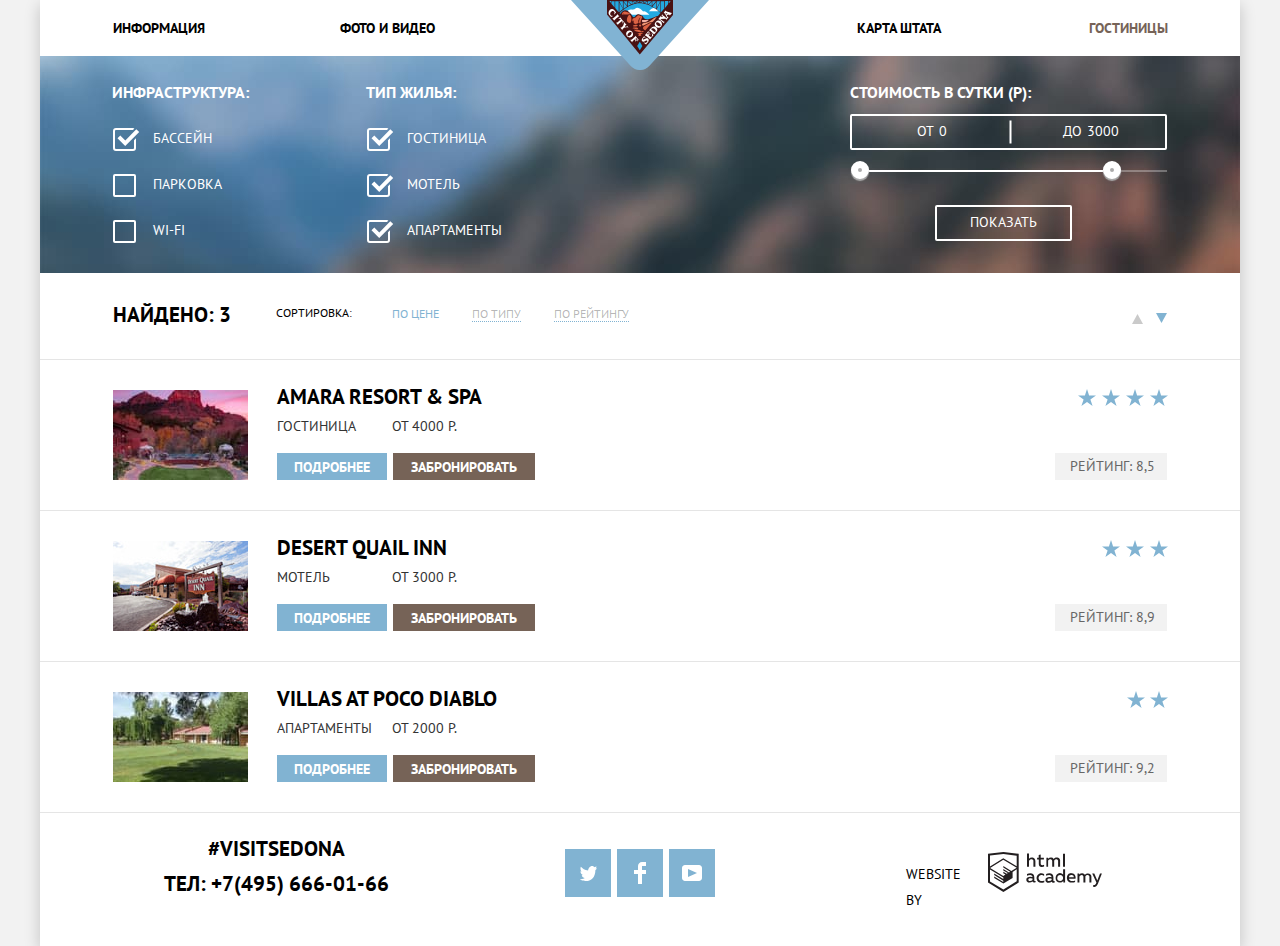
==== commit 80eb7839: "корректировки: в фильтре чекбоксы, ценовой диапазон, копки на форме поиска, корректировка цвета фоку" ====
--- a/catalog.html
+++ b/catalog.html
@@ -100,7 +100,7 @@
                 </div>
               </div>
             </fieldset>
-            <button class="filter-button" type="submit" aria-label="показать гостиницы по выбранным параметрам">
+            <button class="button filter-button" type="submit" aria-label="показать гостиницы по выбранным параметрам">
               Показать
             </button>
           </div>
--- a/css/style.css
+++ b/css/style.css
@@ -38,15 +38,8 @@
 
 /* Global */
 
-html {
+body {
   box-sizing: border-box;
-}
-
-*, *:before, *:after {
-  box-sizing: inherit;
-}
-
-body {
   min-width: 1200px;
   margin: 0;
   padding: 0;
@@ -59,6 +52,10 @@
   background-color: var(--background-other);
 }
 
+*, *:before, *:after {
+  box-sizing: inherit;
+}
+
 a {
   text-decoration: none;
 }
@@ -66,6 +63,21 @@
 img {
   max-width: 100%;
   height: auto;
+}
+
+.visually-hidden:not(:focus):not(:active),
+input[type="checkbox"].visually-hidden,
+input[type="radio"].visually-hidden {
+  position: absolute;
+  width: 1px;
+  height: 1px;
+  margin: -1px;
+  border: 0;
+  padding: 0;
+  white-space: nowrap;
+  clip-path: inset(100%);
+  clip: rect(0 0 0 0);
+  overflow: hidden;
 }
 
 .header {
@@ -407,6 +419,7 @@
   vertical-align: middle;
   text-transform: uppercase;
   border: none;
+  cursor: pointer;
 }
 
 .button-1 {
@@ -437,7 +450,22 @@
   background-color: var(--button-2-active);
 }
 
+.button-2:focus {
+  outline: 5px auto var(--theme-color);
+}
+
+.button:-moz-focusring,
+.social-button:-moz-focusring {
+  outline: thin dotted var(--theme-color);
+  outline-offset: 1px;
+}
+
 /* Search-form */
+
+.search-form-wrapper {
+  width: 100%;
+  position: relative;
+}
 
 .search-form {
   margin: 0 auto;
@@ -452,6 +480,10 @@
   color: var(--black);
   box-shadow: 0 7px 15px var(--box-shadow-form);
   text-align: left;
+  position: absolute;
+  background-color: var(--white);
+  right: 16px;
+  top: 0;
 }
 
 .search-item {
@@ -502,17 +534,6 @@
   text-align: center;
 }
 
-input[type="number"]::-webkit-outer-spin-button,
-input[type="number"]::-webkit-inner-spin-button {
-  -webkit-appearance: none;
-  appearance: none;
-  margin: 0;
-}
-
-input[type="number"] {
-  -moz-appearance: textfield;
-}
-
 .search-item-number {
   margin-bottom: 45px;
 }
@@ -553,7 +574,6 @@
   padding: 0;
   position: absolute;
   border: none;
-  background-color: transparent;
   cursor: pointer;
 }
 
@@ -561,6 +581,7 @@
   padding: 4px 0 0 0;
   top: 0;
   right: 0;
+  background-color: transparent;
 }
 
 .button-decor-calendar path {
@@ -577,51 +598,41 @@
 }
 
 .number-button {
-  display: inline-block;
   margin: 0;
   padding: 0;
   font-weight: 700;
   text-align: center;
-  color: var(--black);
   vertical-align: middle;
   text-transform: uppercase;
   border: none;
-  width: 12px;
-  height: 12px;
-  background-color: transparent;
+  color: var(--form-icon);
+  background-color: var(--background-other);
 }
 
 .number-button span {
-  width: 38px;
-  height: 38px;
   display: inline-block;
   font-size: 26px;
-  padding: 5px 12px 10px;
   vertical-align: middle;
 }
 
 .search-item-children .button-decor-minus {
-  right: 100px;
-  bottom: 25px;
+  right: 76px;
+  bottom: 0;
 }
 
 .search-item-adult .button-decor-minus {
-  right: 101px;
-  bottom: 25px;
+  right: 76px;
+  bottom: 0;
 }
 
 .search-item-children .button-decor-plus {
-  right: 25px;
-  bottom: 25px;
+  right: 0;
+  bottom: 0;
 }
 
 .search-item-adult .button-decor-plus {
-  right: 26px;
-  bottom: 25px;
-}
-
-.number-button {
-  color: var(--form-icon);
+  right: 1px;
+  bottom: 0;
 }
 
 .number-button:hover,
@@ -642,6 +653,7 @@
 /* Map */
 .map {
   margin: 0;
+  margin-bottom: -126px;
   padding: 0;
 }
 
@@ -650,13 +662,14 @@
   height: 593px;
   text-align: center;
   margin: 0;
+  /*margin-top: -594px;*/
   padding: 0;
   background-color: var(--background-map);
 }
 
 .map iframe {
   width: 1200px;
-  height: 593px;
+  height: 594px;
   border: 0;
 }
 
@@ -670,6 +683,7 @@
   line-height: 26px;
   color: var(--black);
   background-color: var(--footer);
+  z-index: 3;
 }
 
 .footer-contacts {
@@ -837,6 +851,7 @@
 
 .filter-list-item {
   margin-bottom: 25px;
+  position: relative;
 }
 
 .filter-list-item:last-child {
@@ -849,6 +864,11 @@
   cursor: pointer;
   user-select: none;
   vertical-align: middle;
+}
+
+.filter-input-checkbox {
+  bottom: 10px;
+  right: 124px;
 }
 
 .filter-input-checkbox:not(:checked) + label::before {
@@ -899,8 +919,10 @@
 
 .filter-input-checkbox:focus + label::before {
   outline: thin dotted;
+}
+
+.filter-input-checkbox:focus + label::before {
   outline: 5px auto -webkit-focus-ring-color;
-  outline-offset: 1px;
 }
 
 /* Range-filter */
@@ -916,9 +938,9 @@
 .price-controls {
   position: relative;
   margin-bottom: 5px;
-  padding: 5px 8px 6px 5px;
-  display: grid;
-  grid-template-columns: 1fr 1fr;
+  padding: 5px 0 6px 0;
+  display: flex;
+  justify-content: space-between;
   border: 2px solid var(--white);
   border-radius: 2px;
 }
@@ -936,22 +958,49 @@
 
 .price-wrapper {
   position: relative;
-  justify-self: end;
-}
-
-.price-controls label {
-  margin: 0;
-  padding: 0;
-}
-
-.price-controls input[type="number"] {
-  margin: 0;
-  padding: 0;
+  display: flex;
+  justify-content: space-between;
+}
+
+.min-price-wrapper {
+  padding-left: 65px;
+  width: 157px;
+}
+
+.max-price-wrapper {
+  width: 102px;
+}
+
+.price-wrapper label {
+  margin: 0;
+  padding: 0;
+}
+
+.price-wrapper input {
+  padding: 0;
+  font: inherit;
   color: var(--white);
   background-color: transparent;
+  border: none;
+}
+
+.min-price-wrapper input {
   width: 70px;
-  text-transform: inherit;
-  border: none;
+}
+
+.max-price-wrapper input {
+  width: 78px;
+}
+
+input[type="number"]::-webkit-outer-spin-button,
+input[type="number"]::-webkit-inner-spin-button {
+  -webkit-appearance: none;
+  appearance: none;
+  margin: 0;
+}
+
+input[type="number"] {
+  -moz-appearance: textfield;
 }
 
 .range-controls {
@@ -1003,17 +1052,14 @@
 }
 
 .filter-button {
-  display: block;
+  font-weight: inherit;
   width: 137px;
   padding: 5px 30px 6px 30px;
   line-height: 21px;
-  text-transform: uppercase;
   margin: 0 85px;
-  color: var(--white);
   background-color: transparent;
   border: 2px solid var(--white);
   border-radius: 2px;
-  vertical-align: middle;
 }
 
 .filter-button:hover,
@@ -1035,12 +1081,6 @@
   line-height: 18px;
   color: var(--black);
   border-bottom: 1px solid var(--border);
-}
-
-.sorting-list {
-  margin: 0;
-  padding: 0;
-  list-style: none;
 }
 
 .sorting-results {
@@ -1058,6 +1098,12 @@
   margin-right: 40px;
   padding-top: 2px;
   align-self: start;
+}
+
+.sorting-list {
+  margin: 0;
+  padding: 0;
+  list-style: none;
 }
 
 .sorting-categories {
@@ -1278,39 +1324,4 @@
   background-color: var(--background-other);
 }
 
-/* Layers */
-
-.search-form-wrapper {
-  width: 100%;
-  position: relative;
-}
-
-.search-form {
-  position: absolute;
-  background-color: var(--white);
-  right: 16px;
-  top: 0;
-}
-
-.map {
-  margin-bottom: -126px;
-}
-
-.footer {
-  z-index: 1;
-}
-
-.visually-hidden:not(:focus):not(:active),
-input[type="checkbox"].visually-hidden,
-input[type="radio"].visually-hidden {
-  position: absolute;
-  width: 1px;
-  height: 1px;
-  margin: -1px;
-  border: 0;
-  padding: 0;
-  white-space: nowrap;
-  clip-path: inset(100%);
-  clip: rect(0 0 0 0);
-  overflow: hidden;
-}
+
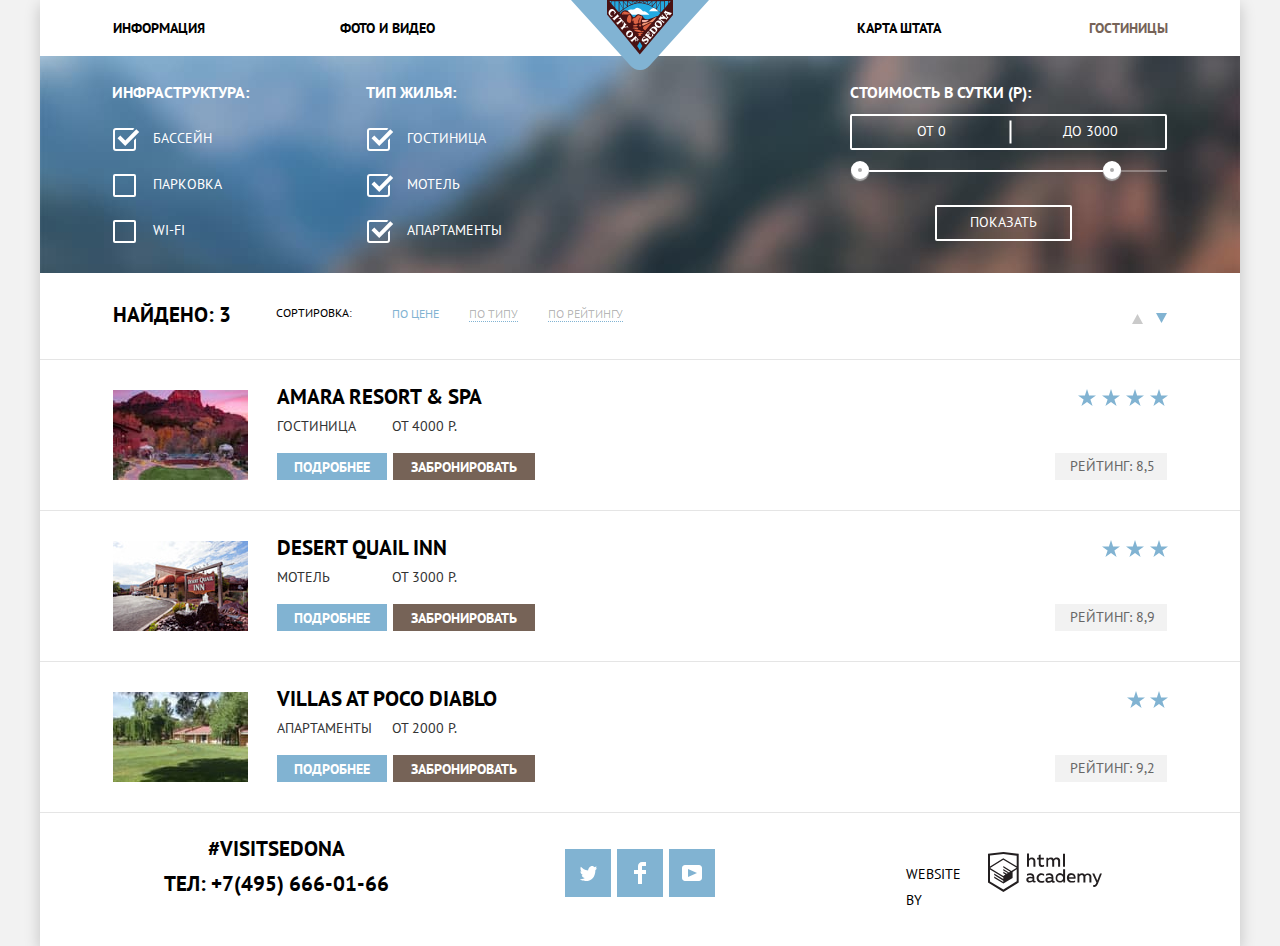
==== commit 402728e3: "правки по комментариям (карта)" ====
--- a/catalog.html
+++ b/catalog.html
@@ -76,16 +76,15 @@
                 <div class="price-controls">
                   <div class="price-wrapper min-price-wrapper">
                     <label class="min-price" for="min-price">от</label>
-                    <input type="number" id="min-price" name="min-price" min="0" value="0"
+                    <input type="number" name="min-price" id="min-price" min="0" value="0"
                            aria-label="ввести нижнюю границу диапазона цены">
                   </div>
                   <div class="price-wrapper max-price-wrapper">
                     <label class="max-price" for="max-price">до</label>
-                    <input type="number" id="max-price" name="max-price" min="0" value="3000"
+                    <input type="number" name="max-price" id="max-price" min="0" value="3000"
                            aria-label="ввести верхнюю границу диапазона цены">
                   </div>
                 </div>
-
                 <div class="range-controls">
                   <div class="scale">
                     <div class="bar">
@@ -111,11 +110,11 @@
         <p class="sorting-results">Найдено: 3</p>
         <p class="sorting-text">Сортировка:</p>
         <ul class="sorting-list sorting-categories">
-          <li><a class="sorting-categories-link current" href="#"><span class="visually-hidden">сортировка </span>По
+          <li><a class="sorting-categories-link current" href="#"><span class="visually-hidden">сортировка</span>По
             цене</a></li>
-          <li><a class="sorting-categories-link" href="#"><span class="visually-hidden">сортировка </span>По типу</a>
-          </li>
-          <li><a class="sorting-categories-link" href="#"><span class="visually-hidden">сортировка </span>По
+          <li><a class="sorting-categories-link" href="#"><span class="visually-hidden">сортировка</span>По типу</a>
+          </li>
+          <li><a class="sorting-categories-link" href="#"><span class="visually-hidden">сортировка</span>По
             рейтингу</a></li>
         </ul>
         <ul class="sorting-list sorting-controls">
@@ -235,7 +234,7 @@
       <section class="footer-social">
         <h2 class="visually-hidden">Мы в соцсетях</h2>
         <ul class="footer-social-list">
-          <li>
+          <li class="footer-social-item">
             <a class="social-button" href="https://twitter.com/">
               <span class="visually-hidden">Седона в Твиттере</span>
               <svg width="17" height="17" viewBox="0 0 17 17" fill="none" xmlns="http://www.w3.org/2000/svg">
@@ -250,7 +249,7 @@
               </svg>
             </a>
           </li>
-          <li>
+          <li class="footer-social-item">
             <a class="social-button" href="https://www.facebook.com/">
               <span class="visually-hidden">Седона в Фейсбуке</span>
               <svg width="12" height="22" viewBox="0 0 12 22" fill="none" xmlns="http://www.w3.org/2000/svg">
@@ -258,7 +257,7 @@
               </svg>
             </a>
           </li>
-          <li>
+          <li class="footer-social-item">
             <a class="social-button" href="https://www.youtube.com/">
               <span class="visually-hidden">Седона в Ютьюбе</span>
               <svg width="20" height="16" viewBox="0 0 20 16" fill="none" xmlns="http://www.w3.org/2000/svg">
@@ -272,8 +271,6 @@
       <p class="footer-copyright" lang="en">
         <span class="footer-copyright-text">Website by</span>
         <a class="footer-copyright-link" href="https://htmlacademy.ru/intensive/htmlcss">
-          <!--<img src="img/logo-htmlacademy.svg" width="115" height="41"
-               alt="HTML Academy">-->
           <svg width="115" height="41" fill="none" xmlns="http://www.w3.org/2000/svg">
             <path fill-rule="evenodd" clip-rule="evenodd" d="M15.5 1h-.1L0 2.8v28.8l15.4 9.3 15.3-9.3V2.7L15.5 1.1zM77
             2.7h-2v13.1h2v-13zM41 2.6v5.2a4 4 0 012.8-1.3c1 0 2 .3 2.6 1 .7.7 1 1.7 1 2.7v5.6h-2v-5.3c.1-.6
@@ -308,5 +305,4 @@
     </footer>
   </div>
   </body>
-
 </html>
--- a/css/style.css
+++ b/css/style.css
@@ -30,8 +30,8 @@
   --button-1-active: #5496BD; /*button-1-active, socials-icon-active*/
   --theme-color: #81B3D2;
   /*button-1-standard, socials-icon-standard, stars, background hotels, menu-link-hover,
-                        sorting-link-active-hover, sorting-icon-active, card-link-hover, form-icon-active
-                        html-academy-hover*/
+                         sorting-link-active-hover, sorting-icon-active, card-link-hover, form-icon-active
+                         html-academy-hover*/
   --black: #000000; /*big text, sorting-icon-hover, card-link-standard, form-icon-hover*/
   --sorting-link: rgba(0, 0, 0, 0.3); /*sorting-link*/
 }
@@ -72,8 +72,8 @@
   width: 1px;
   height: 1px;
   margin: -1px;
+  padding: 0;
   border: 0;
-  padding: 0;
   white-space: nowrap;
   clip-path: inset(100%);
   clip: rect(0 0 0 0);
@@ -81,22 +81,22 @@
 }
 
 .header {
+  position: relative;
   width: 100%;
   margin-bottom: 15px;
   padding-top: 15px;
-  position: relative;
 }
 
 /* Grid */
 
 .wrapper {
-  width: 1200px;
-  min-height: 100vh;
-  background-color: var(--white);
-  margin: 0 auto;
   display: grid;
   grid-template-rows: min-content 1fr min-content;
   align-content: start;
+  width: 1200px;
+  min-height: 100vh;
+  margin: 0 auto;
+  background-color: var(--white);
   box-shadow: 0 5px 15px var(--box-shadow-all);
 }
 
@@ -105,8 +105,8 @@
 .header-logo {
   position: absolute;
   top: 0;
+  right: 50%;
   left: 50%;
-  right: 50%;
   width: 138px;
   height: 70px;
   margin-left: -69px;
@@ -125,9 +125,9 @@
 .navigation-list {
   display: flex;
   flex-wrap: wrap;
+  margin: 0;
+  padding: 0;
   list-style: none;
-  margin: 0;
-  padding: 0;
 }
 
 .navigation-list li {
@@ -139,8 +139,8 @@
 }
 
 .navigation-list li:nth-child(4n+2) {
+  margin-right: auto;
   text-align: left;
-  margin-right: auto;
 }
 
 .navigation-list li:nth-child(4n+3) {
@@ -171,9 +171,8 @@
 /* Introduction */
 
 .introduction {
+  margin-bottom: 41px;
   text-align: center;
-  margin-bottom: 41px;
-
 }
 
 .introduction-picture {
@@ -184,32 +183,34 @@
   background-image: url("../img/mountain-landscape.jpg");
   background-position: center bottom;
   background-size: cover;
-
 }
 
 .introduction-picture img {
   display: block;
+  vertical-align: middle;
   width: 457px;
   height: 351px;
   margin: 0 auto;
-  vertical-align: middle;
 }
 
 .introduction p {
+  margin: 0 365px;
   font-size: 21px;
   line-height: 26px;
   font-weight: 700;
   color: var(--black);
-  margin: 0 365px;
 }
 
 /* Features */
 
 .features {
+  position: relative;
+  z-index: 10;
   text-align: center;
   font-size: 14px;
   line-height: 21px;
   font-weight: 400;
+  overflow: hidden;
 }
 
 .features-list {
@@ -222,8 +223,7 @@
 }
 
 .features h2 {
-  margin: 0;
-  margin-bottom: 53px;
+  margin: 0 0 53px 0;
   font-size: inherit;
   line-height: 26px;
   font-weight: inherit;
@@ -231,8 +231,7 @@
 
 .feature-item h3,
 .feature-item h4 {
-  margin: 0;
-  margin-bottom: 26px;
+  margin: 0 0 26px 0;
   padding-right: 70px;
   padding-left: 70px;
   font-size: 21px;
@@ -299,8 +298,7 @@
 }
 
 .feature-item span {
-  margin: 0;
-  margin-bottom: 24px;
+  margin: 0 0 24px 0;
 }
 
 .feature-text {
@@ -314,10 +312,9 @@
   justify-content: space-around;
   min-height: 256px;
   margin: 0;
-  padding: 0;
-  padding-top: 160px;
+  padding: 160px 0 0 0;
+  background-color: var(--white);
   list-style: none;
-  background-color: var(--white);
 }
 
 .list-extra-item {
@@ -379,17 +376,24 @@
 .search-hotels {
   padding-left: 300px;
   padding-right: 300px;
-  padding-top: 20px;
   line-height: 24px;
   text-align: center;
+}
+
+.search-hotels-container {
+  position: relative;
+  z-index: 10;
+  padding-top: 20px;
+  background-color: var(--white);
+  overflow: hidden;
 }
 
 .question {
   margin-bottom: 25px;
   font-size: 30px;
+  line-height: 38px;
   font-weight: 700;
   color: var(--black);
-  line-height: 38px;
 }
 
 .question + p {
@@ -414,10 +418,10 @@
 .button {
   display: inline-block;
   font-weight: 700;
+  text-transform: uppercase;
   text-align: center;
+  vertical-align: middle;
   color: var(--white);
-  vertical-align: middle;
-  text-transform: uppercase;
   border: none;
   cursor: pointer;
 }
@@ -460,38 +464,57 @@
   outline-offset: 1px;
 }
 
+/* Modal Search-form*/
+
+.search-form-close {
+  display: none;
+}
+
+.search-form-show {
+  display: block;
+  animation: smooth 1.9s ease-in-out;
+}
+
+.search-form-error {
+  animation: shake 0.6s;
+}
+
+.error-message {
+  position: absolute;
+  bottom: 340px;
+  left: 181px;
+  color: var(--background-map);
+}
+
 /* Search-form */
 
 .search-form-wrapper {
+  position: relative;
   width: 100%;
-  position: relative;
 }
 
 .search-form {
+  position: absolute;
+  top: 0;
+  right: 16px;
+  z-index: 3;
+  width: 568px;
   margin: 0 auto;
-  padding-top: 54px;
-  padding-right: 55px;
-  padding-bottom: 55px;
-  padding-left: 55px;
-  width: 568px;
+  padding: 54px 55px 55px;
   font-size: 14px;
   line-height: 26px;
   font-weight: 700;
-  color: var(--black);
+  text-align: left;
+  color: var(--black);
+  background-color: var(--white);
   box-shadow: 0 7px 15px var(--box-shadow-form);
-  text-align: left;
-  position: absolute;
-  background-color: var(--white);
-  right: 16px;
-  top: 0;
 }
 
 .search-item {
-  margin: 0;
-  margin-bottom: 30px;
   position: relative;
   display: flex;
   justify-content: space-between;
+  margin: 0 0 30px;
 }
 
 .search-item-adult {
@@ -510,10 +533,9 @@
 
 .search-item input {
   margin: 0;
-  padding: 4px 12px 4px 11px;
-  font-weight: 700;
   font-size: inherit;
   line-height: inherit;
+  font-weight: 700;
   text-transform: inherit;
   background-color: var(--background-other);
   border: 2px solid transparent;
@@ -527,10 +549,12 @@
 
 .search-item-date input {
   width: 346px;
+  padding: 4px 40px 4px 11px;
 }
 
 .search-item-number input {
   width: 114px;
+  padding: 4px 40px 4px 40px;
   text-align: center;
 }
 
@@ -547,18 +571,28 @@
   border: 2px solid var(--border);
 }
 
-
-.search-item input[type="text"]::-ms-input-placeholder {
-  color: var(--black);
-}
-
-.search-item input[type="text"]::-moz-placeholder {
+.search-item input::-ms-input-placeholder {
+  color: var(--black);
+}
+
+.search-item input::-moz-placeholder {
+  color: var(--black);
   opacity: 1;
-  color: var(--black);
-}
-
-.search-item input[type="text"]::placeholder {
-  color: var(--black);
+}
+
+.search-item input::placeholder {
+  color: var(--black);
+}
+
+.search-item-number input[type="number"]::-webkit-outer-spin-button,
+.search-item-number input[type="number"]::-webkit-inner-spin-button {
+  -webkit-appearance: none;
+  appearance: none;
+  margin: 0;
+}
+
+.search-item-number input[type="number"] {
+  -moz-appearance: textfield;
 }
 
 .search-button {
@@ -568,19 +602,19 @@
 }
 
 .button-form-decor {
+  position: absolute;
   width: 38px;
   height: 38px;
   margin: 0;
   padding: 0;
-  position: absolute;
   border: none;
   cursor: pointer;
 }
 
 .button-decor-calendar {
-  padding: 4px 0 0 0;
   top: 0;
   right: 0;
+  padding: 4px 0 0 0;
   background-color: transparent;
 }
 
@@ -601,12 +635,12 @@
   margin: 0;
   padding: 0;
   font-weight: 700;
+  text-transform: uppercase;
   text-align: center;
   vertical-align: middle;
-  text-transform: uppercase;
+  color: var(--form-icon);
+  background-color: transparent;
   border: none;
-  color: var(--form-icon);
-  background-color: var(--background-other);
 }
 
 .number-button span {
@@ -644,38 +678,43 @@
   color: var(--theme-color);
 }
 
-/* Modal form*/
-
-.modal {
-  display: none;
-}
-
 /* Map */
+
 .map {
-  margin: 0;
-  margin-bottom: -126px;
+  position: relative;
+  margin: 0 0 -126px;
   padding: 0;
 }
 
 .map-image {
+  position: absolute;
+  top: 0;
+  left: 0;
+  z-index: 1;
   width: 1200px;
   height: 593px;
+  margin: 0;
+  padding: 0;
+  line-height: 0;
   text-align: center;
-  margin: 0;
-  /*margin-top: -594px;*/
-  padding: 0;
+}
+
+.map iframe {
+  position: relative;
+  z-index: 2;
+  width: 1200px;
+  height: 593px;
+  margin: 0;
+  padding: 0;
+  line-height: 0;
   background-color: var(--background-map);
-}
-
-.map iframe {
-  width: 1200px;
-  height: 594px;
-  border: 0;
+  border: none;
 }
 
 /* Footer */
 
 .footer {
+  z-index: 2;
   display: grid;
   grid-template-columns: 1fr 1fr 1fr;
   justify-content: space-around;
@@ -683,7 +722,6 @@
   line-height: 26px;
   color: var(--black);
   background-color: var(--footer);
-  z-index: 3;
 }
 
 .footer-contacts {
@@ -720,9 +758,9 @@
 
 .footer-social {
   justify-self: center;
-  margin: 0;
-  padding-top: 13px;
   width: 150px;
+  margin: 0;
+
 }
 
 .footer-social-list {
@@ -732,6 +770,10 @@
   margin: 0;
   padding: 0;
   list-style: none;
+}
+
+.footer-social-item {
+  padding-top: 13px;
 }
 
 /* Social button */
@@ -742,8 +784,8 @@
   justify-content: center;
   width: 46px;
   height: 48px;
+  color: var(--white);
   background-color: var(--theme-color);
-  color: var(--white);
 }
 
 .social-button path {
@@ -757,7 +799,6 @@
 
 .social-button:active {
   background-color: var(--button-1-active);
-
 }
 
 .social-button:active path {
@@ -768,12 +809,11 @@
 
 .footer-copyright {
   justify-self: center;
+  display: flex;
+  align-items: start;
   max-width: 197px;
   margin: 0;
-  padding: 0;
-  padding-top: 15px;
-  display: flex;
-  align-items: start;
+  padding: 15px 0 0;
 }
 
 .footer-copyright-text {
@@ -803,10 +843,7 @@
 
 .filters {
   margin: 0;
-  padding-top: 26px;
-  padding-right: 73px;
-  padding-left: 72px;
-  padding-bottom: 7px;
+  padding: 26px 73px 7px 72px;
   color: var(--white);
   background-color: var(--background-mountain);
   background-image: url("../img/background.jpg");
@@ -815,15 +852,15 @@
 }
 
 .filter {
+  display: flex;
+  flex-wrap: wrap;
   margin: 0;
   padding-bottom: 25px;
-  display: flex;
-  flex-wrap: wrap;
 }
 
 .filter-fieldset {
-  padding: 0;
-  margin: 0;
+  margin: 0;
+  padding: 0;
   border: none;
 }
 
@@ -842,16 +879,14 @@
 }
 
 .filter-list {
-  padding: 0;
-  padding-top: 14px;
-  padding-left: 41px;
-  margin: 0;
+  margin: 0;
+  padding: 14px 0 0 41px;
   list-style: none;
 }
 
 .filter-list-item {
+  position: relative;
   margin-bottom: 25px;
-  position: relative;
 }
 
 .filter-list-item:last-child {
@@ -861,9 +896,9 @@
 .filter-list-item label {
   position: relative;
   display: block;
+  vertical-align: middle;
+  user-select: none;
   cursor: pointer;
-  user-select: none;
-  vertical-align: middle;
 }
 
 .filter-input-checkbox {
@@ -874,8 +909,8 @@
 .filter-input-checkbox:not(:checked) + label::before {
   content: "";
   position: absolute;
+  top: 0;
   left: -40px;
-  top: 0;
   width: 23px;
   height: 23px;
   border: 2px solid var(--white);
@@ -885,8 +920,8 @@
 .filter-input-checkbox:checked + label::before {
   content: "";
   position: absolute;
+  top: 0;
   left: -40px;
-  top: 0;
   width: 27px;
   height: 23px;
   background-image: url("../img/checkbox-on.svg");
@@ -897,8 +932,8 @@
 .filter-input-checkbox:not(:checked):disabled + label::before {
   content: "";
   position: absolute;
+  top: 0;
   left: -40px;
-  top: 0;
   width: 23px;
   height: 23px;
   border: 2px solid var(--checkbox-blocked);
@@ -908,8 +943,8 @@
 .filter-input-checkbox:checked:disabled + label::before {
   content: "";
   position: absolute;
+  top: 0;
   left: -40px;
-  top: 0;
   width: 27px;
   height: 23px;
   background-image: url("../img/checkbox-on-blocked.svg");
@@ -937,10 +972,10 @@
 
 .price-controls {
   position: relative;
+  display: flex;
+  justify-content: space-between;
   margin-bottom: 5px;
   padding: 5px 0 6px 0;
-  display: flex;
-  justify-content: space-between;
   border: 2px solid var(--white);
   border-radius: 2px;
 }
@@ -950,21 +985,22 @@
   position: absolute;
   top: 15px;
   left: 147px;
-  transform: rotate(90deg);
   width: 23px;
   height: 2px;
   background-color: var(--white);
+  transform: rotate(90deg);
 }
 
 .price-wrapper {
   position: relative;
   display: flex;
   justify-content: space-between;
+  padding-right: 4px;
 }
 
 .min-price-wrapper {
+  width: 157px;
   padding-left: 65px;
-  width: 157px;
 }
 
 .max-price-wrapper {
@@ -985,21 +1021,21 @@
 }
 
 .min-price-wrapper input {
-  width: 70px;
+  width: 67px;
 }
 
 .max-price-wrapper input {
-  width: 78px;
-}
-
-input[type="number"]::-webkit-outer-spin-button,
-input[type="number"]::-webkit-inner-spin-button {
+  width: 75px;
+}
+
+.price-wrapper input[type="number"]::-webkit-outer-spin-button,
+.price-wrapper input[type="number"]::-webkit-inner-spin-button {
   -webkit-appearance: none;
   appearance: none;
   margin: 0;
 }
 
-input[type="number"] {
+.price-wrapper input[type="number"] {
   -moz-appearance: textfield;
 }
 
@@ -1012,7 +1048,7 @@
 .range-controls .scale {
   height: 2px;
   margin-left: 7px;
-  background: var(--scale-text-opacity);
+  background-color: var(--scale-text-opacity);
 }
 
 .range-controls .bar {
@@ -1022,14 +1058,14 @@
 }
 
 .toggle {
-  box-sizing: content-box;
   position: absolute;
   top: 6px;
+  box-sizing: content-box;
   width: 4px;
   height: 4px;
   padding: 0;
+  background-color: var(--range-round);
   border: 7px solid var(--white);
-  background-color: var(--range-round);
   border-radius: 50%;
   box-shadow: 0 2px 1px 0 var(--range-round);
   cursor: pointer;
@@ -1045,18 +1081,15 @@
 
 .toggle:hover,
 .toggle:focus {
-  /*bottom: 1px;
-  right: 2px;
-  border: 9px solid var(--white);*/
   transform: scale(1.3)
 }
 
 .filter-button {
-  font-weight: inherit;
   width: 137px;
+  margin: 0 85px;
   padding: 5px 30px 6px 30px;
   line-height: 21px;
-  margin: 0 85px;
+  font-weight: inherit;
   background-color: transparent;
   border: 2px solid var(--white);
   border-radius: 2px;
@@ -1071,12 +1104,11 @@
 /* Sorting*/
 
 .sorting {
-  margin: 0;
-  margin-top: 29px;
+  display: flex;
+  margin: 29px 0 0;
   padding-right: 73px;
   padding-bottom: 31px;
   padding-left: 73px;
-  display: flex;
   font-size: 12px;
   line-height: 18px;
   color: var(--black);
@@ -1085,41 +1117,37 @@
 
 .sorting-results {
   width: 135px;
-  margin: 0;
-  margin-right: 28px;
+  margin: 0 28px 0 0;
   font-size: 21px;
   line-height: 26px;
   font-weight: 700;
-  /*width: 135px;*/
 }
 
 .sorting-text {
-  margin: 0;
-  margin-right: 40px;
+  align-self: start;
+  margin: 0 40px 0 0;
   padding-top: 2px;
+}
+
+.sorting-list {
+  margin: 0;
+  padding: 0;
+  list-style: none;
+}
+
+.sorting-categories {
   align-self: start;
-}
-
-.sorting-list {
-  margin: 0;
-  padding: 0;
-  list-style: none;
-}
-
-.sorting-categories {
+  flex-grow: 1;
+  display: flex;
+  flex-wrap: wrap;
+  max-width: 741px;
   margin-right: auto;
   padding-top: 3px;
-  max-width: 741px;
-  align-self: start;
-  flex-grow: 1;
-  display: flex;
-  flex-wrap: wrap;
 }
 
 .sorting-categories li {
-  margin: 0;
-  padding: 0;
-  margin-right: 33px;
+  margin: 0 30px 0 0;
+  padding: 0;
 }
 
 .sorting-categories li:last-child {
@@ -1131,6 +1159,10 @@
   padding: 0;
   color: var(--sorting-link);
   border-bottom: 1px dotted var(--theme-color);
+}
+.sorting-categories-link.current {
+  color: var(--theme-color);
+  border: none;
 }
 
 .sorting-categories-link:hover,
@@ -1143,28 +1175,23 @@
   border: none;
 }
 
-.sorting-categories-link.current {
-  color: var(--theme-color);
-  border: none;
-}
-
 .sorting-controls {
+  position: relative;
   width: 35px;
-  position: relative;
 }
 
 .sorting-controls-item {
+  position: absolute;
   width: 11px;
   height: 10px;
   margin: 0;
   padding: 0;
-  position: absolute;
 }
 
 .sorting-controls-up {
-  transform: rotate(180deg);
   top: 15px;
   left: 0;
+  transform: rotate(180deg);
 }
 
 .sorting-controls-down {
@@ -1190,59 +1217,53 @@
 }
 
 /* Catalog */
+
 .catalog {
   margin: 0;
   padding: 0;
-
 }
 
 .catalog-list {
+  display: grid;
   margin: 0;
   padding: 0;
   list-style: none;
-  display: grid;
-
 }
 
 .catalog-item {
   display: flex;
   min-height: 151px;
-  padding-top: 24px;
-  padding-right: 71px;
-  padding-left: 73px;
-  padding-bottom: 30px;
+  padding: 24px 71px 30px 73px;
   border-bottom: 1px solid var(--border);
 }
 
 .catalog-item-image {
-  margin: 0;
-  margin-right: 29px;
+  margin: 0 29px 0 0;
   padding-top: 6px;
   line-height: 20px;
 }
 
 .catalog-item-image img {
+  display: block;
   width: 135px;
   height: 90px;
+  vertical-align: bottom;
   object-fit: contain;
-  display: block;
-  vertical-align: bottom;
 }
 
 .catalog-item-info {
-  width: 288px;
-  margin-right: auto;
   display: flex;
   flex-wrap: wrap;
   justify-content: start;
   align-items: start;
   align-content: start;
+  width: 288px;
+  margin-right: auto;
 }
 
 .catalog-item-info h3 {
   width: 288px;
-  margin: 0;
-  margin-bottom: 6px;
+  margin: 0 0 6px;
   padding: 0;
   font-size: 21px;
   line-height: 26px;
@@ -1256,14 +1277,13 @@
 
 .item-info-wrapper span {
   min-width: 109px;
-  margin: 0;
+  margin: 0 6px 0 0;
+  padding: 0;
+}
+
+.catalog-item-info .button-1 {
+  width: 110px;
   margin-right: 6px;
-  padding: 0;
-}
-
-.catalog-item-info .button-1 {
-  margin-right: 6px;
-  width: 110px;
 }
 
 .catalog-item-info .button-2 {
@@ -1289,17 +1309,16 @@
 }
 
 .wrap-rating {
-  padding-top: 5px;
   display: flex;
   flex-direction: column;
   justify-content: space-between;
+  padding-top: 5px;
 }
 
 .catalog-item-stars {
   height: 17px;
-  margin: 0;
-  padding: 0;
-  margin-left: auto;
+  margin: 0 0 0 auto;
+  padding: 0;
   background-image: url(../img/star.svg);
   background-repeat: space;
 }
@@ -1317,11 +1336,38 @@
 }
 
 .rating {
+  margin: 0 2px 0 0;
   padding: 3px 12px 3px 15px;
-  margin: 0;
-  margin-right: 2px;
   color: var(--rating-text);
   background-color: var(--background-other);
 }
 
-
+/* Animations */
+
+@keyframes smooth {
+  0% {
+    transform: translateY(-395px);
+  }
+}
+
+@keyframes shake {
+  0%,
+  100% {
+    transform: translateX(0);
+  }
+
+  10%,
+  30%,
+  50%,
+  70%,
+  90% {
+    transform: translateX(-10px);
+  }
+
+  20%,
+  40%,
+  60%,
+  80% {
+    transform: translateX(10px);
+  }
+}
